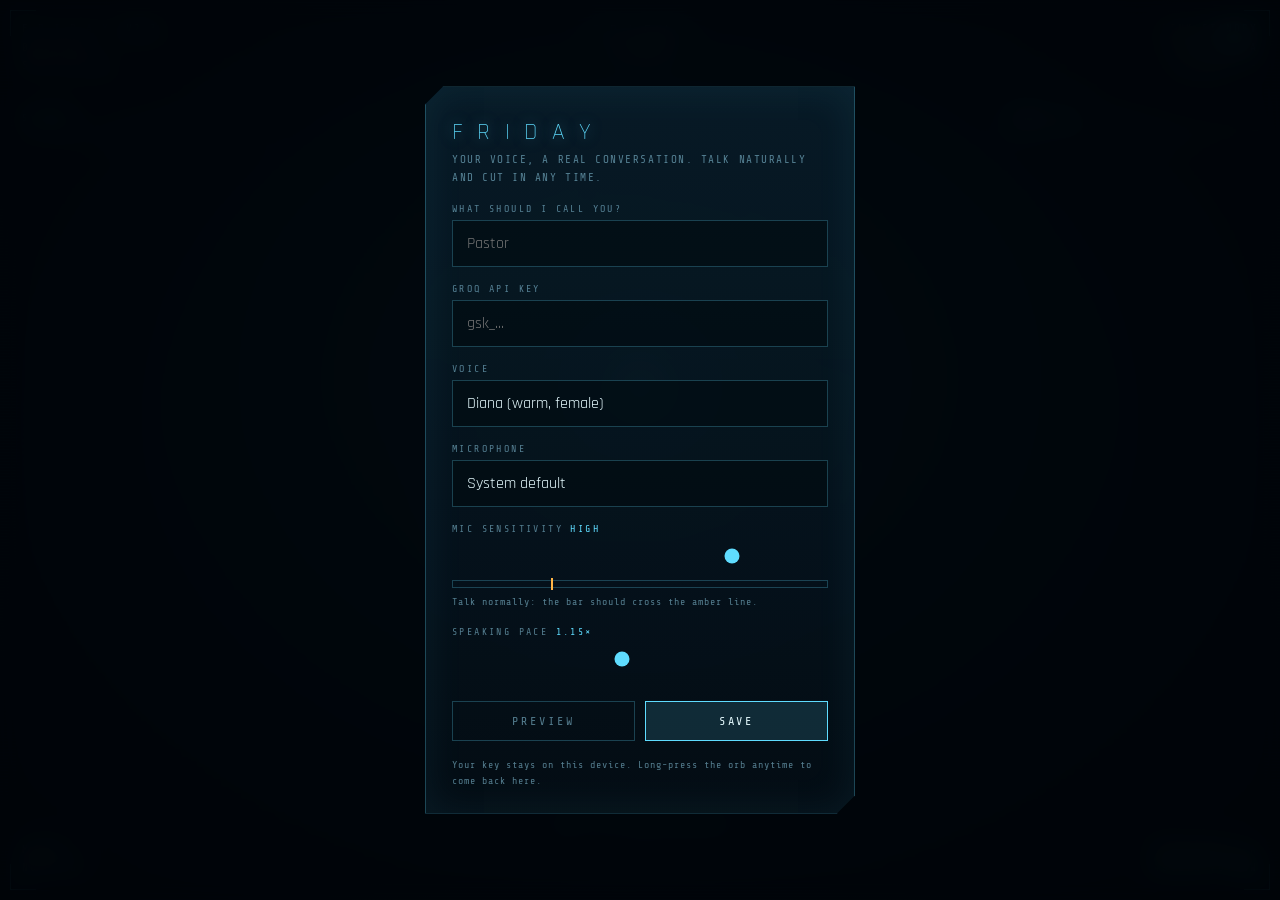
==== friday/index.html @ d2f15525 "Friday v2: index.html" ====
<!doctype html>
<html lang="en">
<head>
<meta charset="utf-8">
<meta name="viewport" content="width=device-width,initial-scale=1,viewport-fit=cover,user-scalable=no">
<meta name="apple-mobile-web-app-capable" content="yes">
<meta name="mobile-web-app-capable" content="yes">
<meta name="apple-mobile-web-app-status-bar-style" content="black-translucent">
<meta name="apple-mobile-web-app-title" content="FRIDAY">
<meta name="theme-color" content="#05070c">
<link rel="manifest" href="manifest.json">
<link rel="apple-touch-icon" href="icon-180.png">
<title>FRIDAY</title>
<link rel="preconnect" href="https://fonts.googleapis.com"><link href="https://fonts.googleapis.com/css2?family=Rajdhani:wght@300;400;500;600&family=Share+Tech+Mono&display=swap" rel="stylesheet">
<style>
  :root{--c:#5fdcff;--c2:#9ff0ff;--dim:rgba(150,215,240,.55);--amber:#ffb547;--bg:#02060b}
  *{box-sizing:border-box;-webkit-tap-highlight-color:transparent;user-select:none;-webkit-user-select:none}
  html,body{-webkit-touch-callout:none;margin:0;height:100%;background:radial-gradient(ellipse at 50% 42%,#071a26 0%,#03080f 55%,#010306 100%);color:var(--c2);font-family:Rajdhani,"Share Tech Mono",-apple-system,sans-serif;overflow:hidden}
  #orb{position:fixed;inset:0;width:100%;height:100%;display:block}
  .scan{position:fixed;inset:0;pointer-events:none;background:repeating-linear-gradient(0deg,rgba(120,220,255,.025) 0 1px,transparent 1px 3px);mix-blend-mode:screen}
  .vig{position:fixed;inset:0;pointer-events:none;background:radial-gradient(ellipse at center,transparent 55%,rgba(0,0,0,.65) 100%)}
  .hud{position:fixed;font-family:"Share Tech Mono",monospace;font-size:11px;letter-spacing:.18em;color:var(--dim);text-transform:uppercase;pointer-events:none;line-height:1.7}
  #tl{top:calc(20px + env(safe-area-inset-top));left:22px}
  #tr{top:calc(20px + env(safe-area-inset-top));right:22px;text-align:right}
  #bl{bottom:calc(22px + env(safe-area-inset-bottom));left:22px}
  #br{bottom:calc(22px + env(safe-area-inset-bottom));right:22px;text-align:right}
  .hud b{color:var(--c);font-weight:400}
  .corner{position:fixed;width:26px;height:26px;border-color:rgba(95,220,255,.35);border-style:solid;pointer-events:none}
  .c1{top:calc(10px + env(safe-area-inset-top));left:10px;border-width:1px 0 0 1px}.c2{top:calc(10px + env(safe-area-inset-top));right:10px;border-width:1px 1px 0 0}
  .c3{bottom:calc(10px + env(safe-area-inset-bottom));left:10px;border-width:0 0 1px 1px}.c4{bottom:calc(10px + env(safe-area-inset-bottom));right:10px;border-width:0 1px 1px 0}
  #title{position:fixed;left:0;right:0;top:calc(22px + env(safe-area-inset-top));text-align:center;pointer-events:none;font-weight:300;font-size:13px;letter-spacing:.9em;padding-left:.9em;color:var(--c);text-shadow:0 0 12px rgba(95,220,255,.6)}
  #status{position:fixed;left:0;right:0;top:calc(44px + env(safe-area-inset-top));text-align:center;font-family:"Share Tech Mono",monospace;font-size:10px;letter-spacing:.4em;padding-left:.4em;color:var(--dim);text-transform:uppercase;pointer-events:none}
  #caption{position:fixed;left:0;right:0;bottom:calc(128px + env(safe-area-inset-bottom));text-align:center;padding:0 34px;pointer-events:none}
  #heard{font-family:"Share Tech Mono",monospace;font-size:12px;letter-spacing:.08em;color:var(--dim);min-height:18px;transition:opacity .9s}
  #heard:not(:empty)::before{content:"› ";color:var(--amber)}
  #said{font-size:22px;font-weight:400;line-height:1.3;margin:10px auto 0;min-height:30px;transition:opacity .9s;max-width:680px;color:#e6fbff;text-shadow:0 0 18px rgba(95,220,255,.35)}
  #end{position:fixed;left:50%;bottom:calc(52px + env(safe-area-inset-bottom));width:54px;height:54px;margin-left:-27px;border-radius:50%;border:1px solid rgba(255,140,120,.45);box-shadow:0 0 18px rgba(255,90,70,.15) inset;background:transparent;display:none}
  #end::after{content:"";position:absolute;left:50%;top:50%;width:12px;height:12px;margin:-6px 0 0 -6px;border-radius:2px;background:rgba(255,120,100,.9);box-shadow:0 0 10px rgba(255,90,70,.8)}
  #end.on{display:block}
  #tap{position:fixed;left:0;right:0;bottom:calc(66px + env(safe-area-inset-bottom));text-align:center;font-family:"Share Tech Mono",monospace;color:var(--dim);font-size:11px;letter-spacing:.42em;padding-left:.42em;text-transform:uppercase;pointer-events:none;animation:pulse 2.6s ease-in-out infinite}
  @keyframes pulse{50%{opacity:.35}}
  .sheet{position:fixed;inset:0;background:rgba(1,5,10,.82);backdrop-filter:blur(14px);-webkit-backdrop-filter:blur(14px);display:none;align-items:center;justify-content:center;z-index:10;user-select:text;-webkit-user-select:text}
  .sheet.on{display:flex}
  .card{position:relative;width:min(430px,92vw);padding:30px 26px 24px;background:linear-gradient(180deg,rgba(10,34,48,.72),rgba(4,14,22,.8));border:1px solid rgba(95,220,255,.28);clip-path:polygon(18px 0,100% 0,100% calc(100% - 18px),calc(100% - 18px) 100%,0 100%,0 18px);box-shadow:0 0 40px rgba(95,220,255,.08) inset}
  .card h1{font-weight:300;font-size:24px;letter-spacing:.6em;margin:0 0 4px;color:var(--c);text-shadow:0 0 14px rgba(95,220,255,.5)}
  .card p{font-family:"Share Tech Mono",monospace;color:var(--dim);font-size:11px;letter-spacing:.14em;text-transform:uppercase;line-height:1.6;margin:0 0 14px}
  label{display:block;font-family:"Share Tech Mono",monospace;font-size:10px;color:var(--dim);letter-spacing:.24em;text-transform:uppercase;margin:16px 0 6px}
  input,select{width:100%;padding:12px 14px;font-size:16px;font-family:Rajdhani,sans-serif;border:1px solid rgba(95,220,255,.25);border-radius:0;background:rgba(0,10,16,.6);color:#e6fbff;outline:none;user-select:text;-webkit-user-select:text;-webkit-appearance:none}
  input:focus,select:focus{border-color:var(--c);box-shadow:0 0 12px rgba(95,220,255,.25)}
  .row{display:flex;gap:10px;margin-top:22px}
  button{flex:1;padding:12px;font-family:"Share Tech Mono",monospace;font-size:12px;letter-spacing:.24em;text-transform:uppercase;border:1px solid var(--c);border-radius:0;background:rgba(95,220,255,.14);color:#e6fbff}
  button.ghost{border-color:rgba(95,220,255,.25);background:transparent;color:var(--dim)}
  .small{font-family:"Share Tech Mono",monospace;font-size:10px;letter-spacing:.1em;color:var(--dim);margin-top:16px;line-height:1.6}
  #notice{position:fixed;top:calc(60px + env(safe-area-inset-top));left:50%;transform:translateX(-50%);width:min(520px,90vw);padding:12px 16px;border:1px solid rgba(255,181,71,.5);background:rgba(30,18,4,.85);color:var(--amber);font-family:"Share Tech Mono",monospace;font-size:12px;letter-spacing:.06em;line-height:1.5;display:none;z-index:5;user-select:text;-webkit-user-select:text}
  #notice a{color:#fff}
  #log{position:fixed;right:22px;top:calc(110px + env(safe-area-inset-top));width:min(250px,26vw);font-family:"Share Tech Mono",monospace;font-size:10.5px;letter-spacing:.06em;line-height:1.55;color:var(--dim);pointer-events:none;mask-image:linear-gradient(180deg,transparent,#000 22%);-webkit-mask-image:linear-gradient(180deg,transparent,#000 22%)}
  #log .u{color:rgba(255,190,110,.7)} #log .f{color:rgba(170,235,255,.8)} #log div{margin-top:7px}
  #log::before,#boot::before{content:attr(data-h);display:block;color:var(--c);letter-spacing:.3em;font-size:9.5px;border-bottom:1px solid rgba(95,220,255,.25);padding-bottom:5px;margin-bottom:4px}
  #boot{position:fixed;left:22px;top:calc(110px + env(safe-area-inset-top));width:min(250px,26vw);font-family:"Share Tech Mono",monospace;font-size:10.5px;letter-spacing:.08em;line-height:1.7;color:var(--dim);pointer-events:none;text-transform:uppercase}
  #boot b{color:#7dffb0;font-weight:400}
  @media (max-width:760px){#log,#boot{display:none}}
</style>
</head>
<body>
<canvas id="orb"></canvas>
<div class="scan"></div><div class="vig"></div>
<div class="corner c1"></div><div class="corner c2"></div><div class="corner c3"></div><div class="corner c4"></div>
<div class="hud" id="tl">F.R.I.D.A.Y. <b>v2.3</b><br><span id="h-clock">--:--</span><br><span id="h-date"></span></div>
<div class="hud" id="tr">Link <b id="h-link">Standby</b><br>Voice <b id="h-voice">--</b><br>Latency <b id="h-lat">--</b></div>
<div class="hud" id="bl">Mem <b id="h-mem">0</b><br>Notes <b id="h-notes">0</b></div>
<div class="hud" id="br">Harrisburg PA<br><b>40.27N 76.88W</b></div>
<div id="boot" data-h="SYSTEM"></div><div id="log" data-h="COMMS LOG"></div>
<div id="title">FRIDAY</div>
<div id="status">Standby</div>
<div id="notice"></div>
<div id="caption"><div id="heard"></div><div id="said"></div></div>
<div id="tap">Tap to initialize</div>
<div id="end" title="End"></div>

<div class="sheet" id="setup"><div class="card">
  <h1>FRIDAY</h1>
  <p>Your voice, a real conversation. Talk naturally and cut in any time.</p>
  <label>What should I call you?</label>
  <input id="f-name" placeholder="Pastor" autocomplete="off">
  <label>Groq API key</label>
  <input id="f-key" type="password" placeholder="gsk_..." autocomplete="off">
  <label>Voice</label>
  <select id="f-voice">
    <option value="diana">Diana (warm, female)</option>
    <option value="autumn">Autumn (bright, female)</option>
    <option value="hannah">Hannah (soft, female)</option>
    <option value="daniel">Daniel (calm, male)</option>
    <option value="troy">Troy (easy, male)</option>
    <option value="austin">Austin (upbeat, male)</option>
  </select>
  <label>Microphone</label>
  <select id="f-mic"><option value="">System default</option></select>
  <label>Mic sensitivity <span id="f-sens-v" style="color:var(--c)"></span></label>
  <input id="f-sens" type="range" min="1" max="5" step="1" style="padding:0;height:28px;border:0;background:transparent;accent-color:#5fdcff">
  <div style="position:relative;height:8px;border:1px solid rgba(95,220,255,.25);margin-top:4px"><div id="f-meter" style="position:absolute;left:0;top:0;bottom:0;width:0;background:linear-gradient(90deg,#5fdcff,#9ff0ff);transition:width .08s"></div><div id="f-thr" style="position:absolute;top:-3px;bottom:-3px;width:2px;background:#ffb547"></div></div>
  <div class="small" style="margin-top:6px">Talk normally: the bar should cross the amber line.</div>
  <label>Speaking pace <span id="f-pace-v" style="color:var(--c)"></span></label>
  <input id="f-pace" type="range" min="0.95" max="1.4" step="0.05" style="padding:0;height:28px;border:0;background:transparent;accent-color:#5fdcff">
  <div class="row"><button class="ghost" id="f-preview">Preview</button><button id="f-save">Save</button></div>
  <div class="row" id="f-extra" style="display:none"><button class="ghost" id="f-forget">Clear memory</button><button class="ghost" id="f-close">Close</button></div>
  <div class="small">Your key stays on this device. Long-press the orb anytime to come back here.</div>
</div></div>

<script>
"use strict";
const API = "https://api.groq.com/openai/v1";
const LLM = "openai/gpt-oss-120b";
const STT = "whisper-large-v3";
const TTS = "canopylabs/orpheus-v1-english";
const $ = id => document.getElementById(id);

// ---------- settings & memory ----------
const store = {
  get(k, d){ try{ const v = localStorage.getItem("friday."+k); return v===null? d : JSON.parse(v);}catch(e){return d;} },
  set(k, v){ localStorage.setItem("friday."+k, JSON.stringify(v)); }
};
let cfg = store.get("cfg", {name:"", key:"", voice:"diana"}); if (!cfg.pace) cfg.pace = 1.15; if (!cfg.sens) cfg.sens = 4;
let history = store.get("history", []);       // [{role, content}]
let notes = store.get("notes", []);
let reminders = store.get("reminders", []);   // [{id, at, text, done}]
function saveHistory(){ history = history.slice(-40); store.set("history", history); }

// ---------- UI ----------
const ui = {
  state:"asleep",
  set(s){ this.state = s; $("status").textContent = ({asleep:"Standby", idle:"Online · listening", listening:"Receiving", thinking:"Processing", speaking:"Speaking"})[s] || s; if (s==="speaking" && this.t0){ $("h-lat").textContent = Math.round(performance.now()-this.t0)+" ms"; this.t0=0; } if (s==="thinking") this.t0 = performance.now();
          $("end").classList.toggle("on", s!=="asleep"); $("tap").style.display = s==="asleep" ? "block":"none"; },
  heard(t){ const h=$("heard"); h.textContent=t; h.style.opacity=1; clearTimeout(this.ht); this.ht=setTimeout(()=>h.style.opacity=0,5000); },
  said(t){ const s=$("said"); s.textContent=t; s.style.opacity=1; clearTimeout(this.st); this.st=setTimeout(()=>s.style.opacity=0,6000); },
  notice(html, ms){ const n=$("notice"); n.innerHTML=html; n.style.display="block"; clearTimeout(this.nt); if(ms) this.nt=setTimeout(()=>n.style.display="none",ms); }
};

// ---------- audio core ----------
let micAnalyser, ctx, micStream, micLevel = 0, outAnalyser, outGain, procNode;
const FRAME = 2048;
let frameMs = 46;

async function initAudio(){
  if (!ctx){
    ctx = new (window.AudioContext||window.webkitAudioContext)();
    outGain = ctx.createGain(); outAnalyser = ctx.createAnalyser(); outAnalyser.fftSize = 256; outAnalyser.smoothingTimeConstant = 0.7;
    outGain.connect(outAnalyser); outAnalyser.connect(ctx.destination);
  }
  if (ctx.state !== "running") await ctx.resume();
  if (!micStream || micStream.getAudioTracks().every(t=>t.readyState==="ended")){
    // One stream for the whole session: never torn down, so the browser has no reason to ask again.
    const ac = {echoCancellation:true, noiseSuppression:true, autoGainControl:true, channelCount:1};
    if (cfg.mic) ac.deviceId = {exact: cfg.mic};
    try { micStream = await navigator.mediaDevices.getUserMedia({audio:ac}); }
    catch(e){ if (cfg.mic){ delete ac.deviceId; micStream = await navigator.mediaDevices.getUserMedia({audio:ac}); } else throw e; }
    const src0 = ctx.createMediaStreamSource(micStream);
    const src = ctx.createGain(); src.gain.value = 1.8; src0.connect(src);   // gentle boost for quiet laptop mics
    procNode = ctx.createScriptProcessor(FRAME, 1, 1);
    const mute = ctx.createGain(); mute.gain.value = 0;
    src.connect(procNode); procNode.connect(mute); micAnalyser = ctx.createAnalyser(); micAnalyser.fftSize = 256; micAnalyser.smoothingTimeConstant = 0.7; src.connect(micAnalyser); mute.connect(ctx.destination);
    frameMs = FRAME / ctx.sampleRate * 1000;
    procNode.onaudioprocess = e => vad.frame(new Float32Array(e.inputBuffer.getChannelData(0)));
  }
}

// ---------- voice activity detection + barge-in ----------
const vad = {
  floor: 0.004, count: 0, rec: null, prefix: [], silence: 0, voiced: 0, pausedFor: null, backchanneled: false,
  frame(buf){
    let s = 0; for (let i=0;i<buf.length;i++) s += buf[i]*buf[i];
    const rms = Math.sqrt(s/buf.length); micLevel = rms;
    if (ui.state === "asleep") return;
    const fridayTalking = player.playing;
    const k = [0, 1.6, 1.3, 1.0, 0.75, 0.55][cfg.sens||4]; this.k = k;
    const start = fridayTalking ? Math.max(this.floor*5, 0.035*k) : Math.max(this.floor*2.6, 0.012*k);
    if (!this.rec){
      this.prefix.push(buf); if (this.prefix.length > Math.ceil(450/frameMs)) this.prefix.shift();
      if (rms > start) this.count++; else { this.count = Math.max(0, this.count-1); this.floor = Math.min(0.03, Math.max(0.0015, this.floor*0.99 + rms*0.01)); }
      if (this.count*frameMs >= (fridayTalking ? 170 : 110)) this.begin();
    } else {
      this.rec.push(buf);
      const end = Math.max(this.floor*1.7, 0.006*this.k);
      if (rms > end){ this.voiced += frameMs; 
        if (this.silence > 220 && this.silence < 600 && this.voiced > 6500 && !this.backchanneled){ this.backchanneled = true; player.backchannel(); }
        this.silence = 0; }
      else this.silence += frameMs;
      const len = this.rec.length*frameMs;
      if (this.silence >= (this.voiced > 2500 ? 750 : 620) || len > 30000) this.finish();
      // false alarm (a cough, a door): resume Friday where she was
      if (this.pausedFor && len > 900 && this.voiced < 250){ this.rec = null; this.count = 0; player.resume(); this.pausedFor = null; ui.set("speaking"); }
    }
  },
  begin(){
    this.count = 0; this.silence = 0; this.voiced = 0; this.backchanneled = false;
    this.rec = this.prefix.slice(); this.prefix = [];
    if (player.playing || brain.busy){ this.pausedFor = brain.turn; player.pause(); }   // cut within one frame
    lastActivity = Date.now();
    ui.set("listening");
  },
  async finish(){
    const frames = this.rec; this.rec = null;
    const wasPaused = this.pausedFor; this.pausedFor = null; const voicedMs = this.voiced;
    if (this.voiced < 200){ if (wasPaused) { player.resume(); ui.set("speaking"); } else ui.set("idle"); return; }
    // real interruption: drop what Friday was going to say
    if (wasPaused){ brain.interrupt(); }
    ui.set("thinking");
    const myTurn = ++brain.turn;
    let text = "";
    try { text = await transcribe(frames); } catch(e){ console.warn(e); }
    if (myTurn !== brain.turn) return;
    if (!isRealSpeech(text, voicedMs)){ if (wasPaused) { /* nothing worth answering */ } ui.set("idle"); return; }
    ui.heard(text);
    brain.respond(text, myTurn);
  }
};

const NOISE = /^(\W*|you\.?|\.+|uh\.?|um\.?|hmm+\.?|mm+\.?|thanks for watching!?|subtitles by.*)$/i;
const SHORTFAKE = /^(thank you\.?|thanks\.?|bye\.?|okay\.?|so\.?)$/i;
function isRealSpeech(t, voicedMs){ t = (t||"").trim(); if (t.length < 2 || NOISE.test(t) || /conversation with friday, an ai assistant/i.test(t)) return false; if (SHORTFAKE.test(t) && voicedMs < 350) return false; return true; }

function toWav(frames, inRate){
  const outRate = 16000, ratio = inRate/outRate;
  let total = 0; frames.forEach(f=> total += f.length);
  const all = new Float32Array(total); let o = 0; frames.forEach(f=>{ all.set(f,o); o+=f.length; });
  let pk = 0; for (let i=0;i<total;i++){ const a = Math.abs(all[i]); if (a > pk) pk = a; } if (pk > 0.001 && pk < 0.9){ const gn = Math.min(8, 0.9/pk); for (let i=0;i<total;i++) all[i] *= gn; }
  const n = Math.floor(total/ratio), pcm = new Int16Array(n);
  for (let i=0;i<n;i++){ const a = Math.floor(i*ratio), b = Math.min(total, Math.floor((i+1)*ratio)); let s=0; for(let j=a;j<b;j++) s+=all[j]; const v = s/Math.max(1,b-a); pcm[i] = Math.max(-1,Math.min(1,v))*0x7fff; }
  const buf = new ArrayBuffer(44 + pcm.length*2), dv = new DataView(buf);
  const w = (p,s)=>{ for(let i=0;i<s.length;i++) dv.setUint8(p+i, s.charCodeAt(i)); };
  w(0,"RIFF"); dv.setUint32(4, 36+pcm.length*2, true); w(8,"WAVE"); w(12,"fmt "); dv.setUint32(16,16,true); dv.setUint16(20,1,true); dv.setUint16(22,1,true);
  dv.setUint32(24,outRate,true); dv.setUint32(28,outRate*2,true); dv.setUint16(32,2,true); dv.setUint16(34,16,true); w(36,"data"); dv.setUint32(40,pcm.length*2,true);
  new Int16Array(buf, 44).set(pcm);
  return new Blob([buf], {type:"audio/wav"});
}

async function transcribe(frames){
  const fd = new FormData();
  fd.append("file", toWav(frames, ctx.sampleRate), "speech.wav");
  fd.append("model", STT); fd.append("language", "en"); fd.append("prompt", "Conversation with Friday, an AI assistant. Pastor, church, sermon, Harrisburg."); fd.append("temperature", "0"); fd.append("response_format", "json");
  const r = await fetch(API + "/audio/transcriptions", {method:"POST", headers:{Authorization:"Bearer "+cfg.key}, body:fd});
  if (!r.ok) throw new Error("stt " + r.status + " " + (await r.text()));
  return (await r.json()).text.trim();
}

// ---------- speech output ----------
let ttsBroken = false;
const ttsCache = new Map();
async function synth(text, signal){
  if (ttsBroken) return null;
  if (ttsCache.has(text+cfg.voice)) return ttsCache.get(text+cfg.voice);
  const r = await fetch(API + "/audio/speech", {method:"POST", signal, headers:{Authorization:"Bearer "+cfg.key, "Content-Type":"application/json"},
    body: JSON.stringify({model:TTS, voice:cfg.voice, input:text.slice(0,200), response_format:"wav"})});
  if (!r.ok){
    const body = await r.text();
    if (body.includes("terms")){ ttsBroken = true;
      ui.notice('Friday\'s natural voice needs one click: <a href="https://console.groq.com/playground?model=canopylabs%2Forpheus-v1-english" target="_blank">accept the Orpheus terms on Groq</a>, then reload.'); }
    throw new Error("tts " + r.status + " " + body);
  }
  const ab = await r.arrayBuffer();
  fixWavHeader(ab);
  const audio = shape(await ctx.decodeAudioData(ab));
  if (text.length < 20) ttsCache.set(text+cfg.voice, audio);
  return audio;
}
// Orpheus streams WAVs with placeholder sizes; patch them so every browser decodes cleanly.
function fixWavHeader(ab){
  try{ const dv = new DataView(ab); if (dv.getUint32(0) !== 0x52494646) return;
    dv.setUint32(4, ab.byteLength-8, true);
    let p = 12; while (p + 8 <= ab.byteLength){ const id = dv.getUint32(p), sz = dv.getUint32(p+4, true);
      if (id === 0x64617461){ dv.setUint32(p+4, ab.byteLength-p-8, true); return; } p += 8 + sz + (sz & 1); }
  }catch(e){}
}
// Trim dead air and speed speech up without changing pitch (WSOLA time-stretch).
function shape(buf){
  const sr = buf.sampleRate; let x = buf.getChannelData(0);
  let a = 0, b = x.length-1; const th = 0.012;
  while (a < b && Math.abs(x[a]) < th) a++; while (b > a && Math.abs(x[b]) < th) b--;
  a = Math.max(0, a - Math.round(sr*0.03)); b = Math.min(x.length, b + Math.round(sr*0.07));
  x = x.subarray(a, b);
  const rate = cfg.pace || 1.15;
  const y = Math.abs(rate-1) < 0.02 ? x : wsola(x, rate, sr);
  const out = ctx.createBuffer(1, y.length, sr); out.getChannelData(0).set(y); return out;
}
function wsola(x, rate, sr){
  const N = sr >= 32000 ? 1536 : 1024, Hs = N/2, tol = Math.round(N*0.2), L = x.length;
  const win = new Float32Array(N); for (let i=0;i<N;i++) win[i] = 0.5 - 0.5*Math.cos(2*Math.PI*i/(N-1));
  const outLen = Math.floor(L/rate) + N; const y = new Float32Array(outLen), w = new Float32Array(outLen);
  let prev = 0, k = 0;
  for (;;k++){
    const op = k*Hs, nom = Math.round(op*rate);
    if (nom + N + tol >= L || op + N >= outLen) break;
    let best = nom;
    if (k > 0){
      const tgt = prev + Hs; let bc = -Infinity;
      for (let d=-tol; d<=tol; d+=3){ const pos = nom + d; if (pos < 0 || pos + N >= L) continue;
        let c = 0; for (let i=0;i<Hs;i+=3) c += x[tgt+i]*x[pos+i]; if (c > bc){ bc = c; best = pos; } }
    }
    for (let i=0;i<N;i++){ y[op+i] += x[best+i]*win[i]; w[op+i] += win[i]; }
    prev = best;
  }
  let end = 0; for (let i=0;i<outLen;i++){ if (w[i] > 1e-3){ y[i] /= w[i]; end = i; } }
  return y.subarray(0, end+1);
}

const player = {
  queue: [], playing: false, cur: null, curStart: 0, curOffset: 0, paused: null, spokenText: "",
  // items: {promise -> AudioBuffer|null, text}
  enqueue(item){ this.queue.push(item); if (!this.playing && !this.paused) this.next(); },
  async next(){
    if (this.paused) return;
    const item = this.queue.shift();
    if (!item){ this.playing = false; this.cur = null; brain.doneSpeaking(); return; }
    this.playing = true; ui.set("speaking");
    let buf = null; try { buf = await item.promise; } catch(e){ console.warn(e); }
    if (item.turn !== undefined && item.turn !== brain.turn && !item.anyTurn){ return this.next(); }
    if (this.paused){ this.queue.unshift(item); return; }
    ui.said(item.text);
    if (!buf){ await speakFallback(item.text); this.spokenText += item.text + " "; return this.next(); }
    this.play(buf, 0, item);
  },
  play(buf, offset, item){
    const src = ctx.createBufferSource(); src.buffer = buf; src.connect(outGain);
    this.cur = {src, buf, item}; this.curStart = ctx.currentTime - offset;
    src.onended = () => { if (this.cur && this.cur.src === src){ this.spokenText += item.text + " "; this.cur = null; this.next(); } };
    src.start(0, offset);
  },
  pause(){
    if (this.cur){ const c = this.cur; this.cur = null; this.paused = {buf:c.buf, item:c.item, offset: ctx.currentTime - this.curStart}; try{ c.src.onended=null; c.src.stop(); }catch(e){} }
    else this.paused = this.paused || {buf:null};
    speechSynthesis && speechSynthesis.cancel();
    this.playing = false;
  },
  resume(){
    const p = this.paused; this.paused = null; if (!p) return;
    if (p.buf){ this.playing = true; this.play(p.buf, Math.max(0, p.offset-0.25), p.item); }
    else if (this.queue.length){ this.next(); } else { this.playing = false; brain.doneSpeaking(); }
  },
  stopAll(){ this.queue = []; this.paused = null; if (this.cur){ try{ this.cur.src.onended=null; this.cur.src.stop(); }catch(e){} } this.cur = null; this.playing = false; speechSynthesis && speechSynthesis.cancel(); },
  // whatever Friday actually got out loud before being cut off
  takeSpoken(){ let t = this.spokenText; if (this.paused && this.paused.item && this.paused.buf){ const frac = this.paused.offset / this.paused.buf.duration; const words = this.paused.item.text.split(" "); t += words.slice(0, Math.round(words.length*frac)).join(" "); } this.spokenText = ""; return t.trim(); },
  async backchannel(){
    try{ const b = await synth(["Mm-hm.","Right.","Mm-hm."][Math.floor(Math.random()*3)]); if(!b || player.playing) return;
      const s = ctx.createBufferSource(), g = ctx.createGain(); g.gain.value = 0.55; s.buffer = b; s.connect(g); g.connect(outGain); s.start(); }catch(e){}
  }
};
function speakFallback(text){ return new Promise(res => setTimeout(res, Math.min(9000, 600 + text.length*55))); }

// ---------- the brain ----------
function systemPrompt(){
  const now = new Date();
  return `You are FRIDAY, ${cfg.name || "the user"}'s personal AI, in the spirit of Tony Stark's assistant: quick, warm, quietly witty, unflappable and loyal. You're talking out loud on a live voice call, not writing.

How you talk:
- 1 to 3 short sentences, like a real person on the phone. Never paragraphs, never lists, never markdown, emojis, URLs, or citation marks; everything you write is spoken aloud.
- Contractions and natural phrasing ("yeah", "okay so", "hmm, let me think", "honestly"). A little dry humor when it fits. Vary how you start sentences.
- Say numbers, times, and units the way people say them ("about sixty degrees", "quarter past six").
- If something is ambiguous, ask one short question instead of guessing.
- You remember the whole conversation. Refer back naturally and never re-ask what you already know.
- If a message says you were cut off, don't repeat or finish the old thought. Answer the new thing.
- If he just thinks out loud or says something small, react like a friend would, briefly. Not every turn needs a question back.
- For anything current or factual you're not sure of (news, weather, scores, prices, hours, people, events), use browser_search, then just say the answer in a sentence. Never say "according to my search".
- Use save_note, list_notes, set_reminder and list_reminders when he asks to remember, note, or be reminded of something. Confirm in a few words.
- He is a pastor; be respectful of faith and comfortable talking scripture, sermons and ministry.

Right now it is ${now.toLocaleString("en-US",{weekday:"long", month:"long", day:"numeric", year:"numeric", hour:"numeric", minute:"2-digit"})} (${Intl.DateTimeFormat().resolvedOptions().timeZone}). He's usually around Harrisburg, Pennsylvania.`;
}

const TOOLS = [
  {type:"browser_search"},
  {type:"function", function:{name:"save_note", description:"Save a note for the user.", parameters:{type:"object", properties:{text:{type:"string"}}, required:["text"]}}},
  {type:"function", function:{name:"list_notes", description:"Read back the user's saved notes.", parameters:{type:"object", properties:{}}}},
  {type:"function", function:{name:"set_reminder", description:"Set a reminder. Give either minutes_from_now or an ISO local datetime.", parameters:{type:"object", properties:{text:{type:"string"}, minutes_from_now:{type:"number"}, at_iso:{type:"string", description:"Local time, e.g. 2026-10-18T18:00"}}, required:["text"]}}},
  {type:"function", function:{name:"list_reminders", description:"List upcoming reminders.", parameters:{type:"object", properties:{}}}}
];

function runTool(name, args){
  if (name === "save_note"){ notes.push({text:args.text, at:new Date().toISOString()}); store.set("notes", notes); return {ok:true, count:notes.length}; }
  if (name === "list_notes"){ return {notes: notes.slice(-15).map(n=>n.text)}; }
  if (name === "set_reminder"){
    let at = args.minutes_from_now ? Date.now() + args.minutes_from_now*60000 : Date.parse(args.at_iso || "");
    if (!at || isNaN(at)) return {ok:false, error:"Need a time"};
    const r = {id: Date.now(), at, text: args.text, done:false}; reminders.push(r); store.set("reminders", reminders);
    if (window.Notification && Notification.permission === "default") Notification.requestPermission();
    return {ok:true, when: new Date(at).toLocaleString()};
  }
  if (name === "list_reminders"){ return {reminders: reminders.filter(r=>!r.done && r.at > Date.now()).map(r=>({text:r.text, when:new Date(r.at).toLocaleString()}))}; }
  return {error:"unknown tool"};
}
setInterval(()=>{
  const due = reminders.filter(r=>!r.done && r.at <= Date.now());
  due.forEach(r=>{ r.done = true;
    if (window.Notification && Notification.permission === "granted") new Notification("Friday", {body:r.text, icon:"icon-192.png"});
    if (ui.state !== "asleep" && !vad.rec) brain.say("Hey, reminder: " + r.text, true);
  });
  if (due.length) store.set("reminders", reminders);
}, 15000);

function clean(t){
  return t.replace(/【[^】]*】/g,"").replace(/\[\d+\]/g,"").replace(/https?:\/\/\S+/g,"").replace(/[*_#`>|]/g,"")
          .replace(/°\s?F/g," degrees").replace(/°\s?C/g," degrees Celsius").replace(/°/g," degrees")
          .replace(/\u202f|\u00a0/g," ").replace(/[\u{1F300}-\u{1FAFF}\u{2600}-\u{27BF}]/gu,"").replace(/\s+/g," ");
}

const brain = {
  turn: 0, busy: false, ctrl: null, filler: null,
  interrupt(){
    const said = player.takeSpoken();
    player.stopAll(); if (this.ctrl) this.ctrl.abort(); this.ctrl = null; clearTimeout(this.filler);
    const last = history[history.length-1];
    if (this.busy || said){
      if (last && last.role === "assistant") last.content = (said || last.content.slice(0,60)) + " — [you were cut off here]";
      else if (said) history.push({role:"assistant", content: said + " — [you were cut off here]"});
    }
    this.busy = false; saveHistory();
  },
  doneSpeaking(){ if (!this.busy && !vad.rec) ui.set("idle"); },
  say(text, anyTurn){ const t = this.turn; player.enqueue({promise: synth(text), text, turn:t, anyTurn}); },
  async respond(userText, turn){
    this.busy = true; player.spokenText = "";
    history.push({role:"user", content:userText}); saveHistory();
    this.ctrl = new AbortController();
    const signal = this.ctrl.signal;
    let gotAudio = false;
    this.filler = setTimeout(()=>{ if (turn===this.turn && !gotAudio){ const f = ["One sec.","Let me check.","Hmm, give me a second."][Math.floor(Math.random()*3)]; player.enqueue({promise:synth(f), text:f, turn}); } }, 1300);
    const msgs = [{role:"system", content:systemPrompt()}, ...history.slice(-24)];
    let full = "";
    try {
      for (let hop=0; hop<3; hop++){
        const res = await this.stream(msgs, signal, sentence => { gotAudio = true; clearTimeout(this.filler); full += sentence + " "; player.enqueue({promise: synth(sentence, signal).catch(e=>{ if(!ttsBroken) console.warn(e); return null; }), text:sentence, turn}); });
        if (turn !== this.turn) return;
        if (!res.toolCalls.length) break;
        msgs.push({role:"assistant", content: res.text || null, tool_calls: res.toolCalls});
        for (const tc of res.toolCalls){ let a={}; try{ a = JSON.parse(tc.function.arguments||"{}"); }catch(e){}
          msgs.push({role:"tool", tool_call_id: tc.id, content: JSON.stringify(runTool(tc.function.name, a))}); }
      }
    } catch(e){
      if (e.name === "AbortError" || turn !== this.turn) return;
      console.warn(e);
      const m = String(e.message||"");
      const line = m.includes("401") ? "Hmm, my Groq key isn't working. Long-press me to fix it." : m.includes("429") ? "I'm getting rate limited for a moment. Try me again in a few seconds." : "Sorry, I lost the connection for a second. Say that again?";
      full = line; player.enqueue({promise:synth(line), text:line, turn});
    }
    clearTimeout(this.filler);
    if (turn !== this.turn) return;
    history.push({role:"assistant", content: full.trim() || "…"}); saveHistory();
    this.busy = false; this.ctrl = null;
    if (!player.playing && !player.queue.length) ui.set("idle");
  },
  async stream(messages, signal, onSentence){
    const r = await fetch(API + "/chat/completions", {method:"POST", signal, headers:{Authorization:"Bearer "+cfg.key, "Content-Type":"application/json"},
      body: JSON.stringify({model:LLM, messages, tools:TOOLS, reasoning_effort:"low", temperature:0.8, max_completion_tokens:700, stream:true})});
    if (!r.ok) throw new Error("llm " + r.status + " " + (await r.text()).slice(0,200));
    const reader = r.body.getReader(), dec = new TextDecoder();
    let raw = "", pending = "", text = "", emitted = 0; const calls = {};
    const flush = (force) => {
      pending = clean(pending);
      for (;;){
        const m = pending.match(/^(.{8,}?[.!?…])(\s+|$)/) || (!emitted && pending.match(/^(.{18,80}?[,;:—])\s+/)) || (pending.length > 170 && pending.match(/^(.{60,170}?[,;:—])\s+/));
        if (!m) break;
        if (!force && m[2] === "" ) break;
        const s = m[1].trim(); pending = pending.slice(m[0].length); if (s){ emitted++; onSentence(s); }
      }
      if (force && pending.trim()){ let rest = pending.trim(); while (rest.length > 190){ const cut = rest.lastIndexOf(" ", 190); onSentence(rest.slice(0,cut)); rest = rest.slice(cut+1); } onSentence(rest); pending = ""; }
    };
    for (;;){
      const {done, value} = await reader.read(); if (done) break;
      raw += dec.decode(value, {stream:true});
      let i; while ((i = raw.indexOf("\n")) >= 0){
        const line = raw.slice(0,i).trim(); raw = raw.slice(i+1);
        if (!line.startsWith("data:")) continue; const data = line.slice(5).trim(); if (data === "[DONE]") continue;
        let j; try{ j = JSON.parse(data); }catch(e){ continue; }
        const d = j.choices && j.choices[0] && j.choices[0].delta; if (!d) continue;
        if (d.content){ text += d.content; pending += d.content; flush(false); }
        if (d.tool_calls) d.tool_calls.forEach(tc => { const c = calls[tc.index||0] || (calls[tc.index||0] = {id:"", type:"function", function:{name:"", arguments:""}});
          if (tc.id) c.id = tc.id; if (tc.function && tc.function.name) c.function.name += tc.function.name; if (tc.function && tc.function.arguments) c.function.arguments += tc.function.arguments; });
      }
    }
    flush(true);
    return {text, toolCalls: Object.values(calls).filter(c=>c.function.name)};
  }
};

// ---------- session ----------
let lastActivity = Date.now();
setInterval(()=>{ if (ui.state !== "asleep" && Date.now()-lastActivity > 15*60000 && !player.playing) sleep(); }, 30000);

function greeting(){
  const h = new Date().getHours(), n = cfg.name ? ", " + cfg.name : "";
  const opts = h < 12 ? [`Morning${n}. What are we getting into?`, `Good morning${n}. I'm here.`] : h < 18 ? [`Hey${n}. What's up?`, `Afternoon${n}. What do you need?`] : [`Evening${n}. What's on your mind?`, `Hey${n}. I'm listening.`];
  return opts[Math.floor(Math.random()*opts.length)];
}
let greetedThisLoad = false;
async function wake(){
  if (!cfg.key){ openSetup(); return; }
  try { await initAudio(); }
  catch(e){ ui.notice("I need the microphone. Allow it for this site (on iPhone: Settings, Safari, Microphone, Allow) and tap again.", 9000); return; }
  lastActivity = Date.now(); bootFlash = 1; bootSeq();
  ui.set("idle");
  if (!greetedThisLoad){ greetedThisLoad = true; brain.say(greeting()); }
  ["Mm-hm.","Right.","One sec.","Let me check.","Hmm, give me a second."].forEach(t=>synth(t).catch(()=>{}));
}
function sleep(){ brain.turn++; brain.interrupt(); vad.rec = null; ui.set("asleep"); ui.said(""); }
function renderLog(){ const L=$("log"); if(!L) return; L.innerHTML = history.filter(m=>m.role==="user"||m.role==="assistant").slice(-8).map(m=>`<div class="${m.role==="user"?"u":"f"}">${m.role==="user"?"YOU":"FRI"} › ${String(m.content).replace(/</g,"&lt;").replace(/ — \[you were cut off here\]/," ⟂").slice(0,140)}</div>`).join(""); }
setInterval(renderLog, 1200); 
async function bootSeq(){ const B=$("boot"); if(!B) return; B.innerHTML="";
  const lines=[["Neural voice","Orpheus · "+cfg.voice],["Speech engine","Whisper v3 turbo"],["Reasoning core","GPT-OSS 120B"],["Groq LPU link","Online"],["Web uplink","Armed"],["Memory",history.length+" turns"],["Pace",(cfg.pace||1.15).toFixed(2)+"×"]];
  for (const [k,v] of lines){ const d=document.createElement("div"); d.innerHTML=k+" ··· <b>"+v+"</b>"; d.style.opacity=0; B.appendChild(d); await new Promise(r=>setTimeout(r,110)); d.style.transition="opacity .3s"; d.style.opacity=1; } }
function hudTick(){ const d=new Date(); $("h-clock").textContent=d.toLocaleTimeString("en-US",{hour:"2-digit",minute:"2-digit",second:"2-digit",hour12:false}); $("h-date").textContent=d.toLocaleDateString("en-US",{weekday:"short",month:"short",day:"2-digit"}); $("h-voice").textContent=(cfg.voice||"--")+(ttsBroken?" ⚠":""); $("h-mem").textContent=history.length; $("h-notes").textContent=notes.length; $("h-link").textContent= ui.state==="asleep"?"Standby":"Online"; } setInterval(hudTick,1000); hudTick();

// tap to wake, end circle to sleep, long-press for settings
let pressT = null, longPressed = false;
document.addEventListener("pointerdown", e => { if (e.target.closest(".sheet") || e.target.id==="end") return; longPressed = false; pressT = setTimeout(()=>{ longPressed = true; openSetup(); }, 650); });
document.addEventListener("pointerup", e => { clearTimeout(pressT); if (e.target.closest(".sheet") || e.target.id==="end" || longPressed) return; if (ui.state === "asleep") wake(); });
$("end").addEventListener("click", e => { e.stopPropagation(); sleep(); });

function openSetup(){
  $("f-name").value = cfg.name || ""; $("f-key").value = cfg.key || ""; $("f-voice").value = cfg.voice || "diana"; $("f-pace").value = cfg.pace || 1.15; $("f-sens").value = cfg.sens || 4; sensLabel(); listMics(); meterOn = true; meterLoop(); $("f-pace-v").textContent = (+$("f-pace").value).toFixed(2)+"×";
  $("f-extra").style.display = cfg.key ? "flex" : "none"; if (cfg.key) initAudio().then(listMics).catch(()=>{});
  $("setup").classList.add("on");
}
$("f-save").onclick = () => { const micChanged = cfg.mic !== $("f-mic").value; cfg = {name:$("f-name").value.trim(), key:$("f-key").value.trim(), voice:$("f-voice").value, pace:+$("f-pace").value, sens:+$("f-sens").value, mic:$("f-mic").value}; meterOn = false; if (micChanged && micStream){ micStream.getTracks().forEach(t=>t.stop()); micStream = null; initAudio().catch(()=>{}); } store.set("cfg", cfg); ttsCache.clear(); ttsBroken = false; $("setup").classList.remove("on"); if (ui.state==="asleep") wake(); };
$("f-pace").oninput = () => $("f-pace-v").textContent = (+$("f-pace").value).toFixed(2)+"×";
$("f-close").onclick = () => { meterOn = false; $("setup").classList.remove("on"); };
let meterOn = false;
function sensLabel(){ $("f-sens-v").textContent = ["","Low","Medium","Normal","High","Max"][+$("f-sens").value]; }
$("f-sens").oninput = () => { cfg.sens = +$("f-sens").value; sensLabel(); };
$("f-mic").onchange = async () => { cfg.mic = $("f-mic").value; if (micStream){ micStream.getTracks().forEach(t=>t.stop()); micStream = null; } try{ await initAudio(); }catch(e){} };
async function listMics(){ try{ const d = await navigator.mediaDevices.enumerateDevices(); const sel = $("f-mic"); const cur = cfg.mic || "";
  sel.innerHTML = '<option value="">System default</option>' + d.filter(x=>x.kind==="audioinput" && x.deviceId!=="default").map(x=>`<option value="${x.deviceId}">${(x.label||"Microphone").replace(/</g,"")}</option>`).join(""); sel.value = cur; }catch(e){} }
function meterLoop(){ if (!meterOn) return; const k = [0,1.6,1.3,1.0,0.75,0.55][+$("f-sens").value]; const thr = Math.max(vad.floor*2.6, 0.012*k);
  const pct = v => Math.min(100, Math.sqrt(v/0.15)*100); $("f-meter").style.width = pct(micLevel)+"%"; $("f-thr").style.left = pct(thr)+"%"; requestAnimationFrame(meterLoop); }
$("f-forget").onclick = () => { history = []; saveHistory(); $("f-forget").textContent = "Cleared"; setTimeout(()=>$("f-forget").textContent="Clear memory",1500); };
$("f-preview").onclick = async () => {
  const old = cfg; cfg = {...cfg, key:$("f-key").value.trim(), voice:$("f-voice").value, pace:+$("f-pace").value}; ttsCache.clear();
  try { await initAudio(); ttsBroken = false; const b = await synth("Hey, it's Friday. This is how I'll sound."); if (b){ const s = ctx.createBufferSource(); s.buffer = b; s.connect(outGain); s.start(); } }
  catch(e){ if (!ttsBroken) ui.notice("Couldn't reach Groq with that key.", 5000); }
  cfg = old.key ? old : cfg;
};

// ---------- the HUD reactor ----------
const cv = $("orb"), g = cv.getContext("2d");
let W, H, dpr; function size(){ dpr = Math.min(2, devicePixelRatio||1); W = cv.width = innerWidth*dpr; H = cv.height = innerHeight*dpr; } size(); addEventListener("resize", size);
const fbin = new Uint8Array(128), tbin = new Uint8Array(256);
let bootFlash = 0, hexC = null; let smooth = 0, spin = 0, power = 0, t0 = performance.now(), lastT = t0;
const parts = Array.from({length:70}, () => ({a:Math.random()*6.283, r:1.6+Math.random()*1.6, s:(Math.random()-.5)*0.15, z:Math.random()}));
function arc(cx,cy,r,a0,a1,w,col){ g.beginPath(); g.arc(cx,cy,r,a0,a1); g.lineWidth=w; g.strokeStyle=col; g.stroke(); }
function draw(now){
  const dt = Math.min(0.05,(now-lastT)/1000); lastT = now; const t = (now - t0)/1000;
  const st = ui.state, awake = st !== "asleep";
  power += ((awake?1:0.28) - power) * dt * 2.2;
  let lvl = 0, an = null;
  if (st === "speaking" && outAnalyser) an = outAnalyser; else if ((st === "listening" || st === "idle") && micAnalyser) an = micAnalyser;
  if (an){ an.getByteTimeDomainData(tbin); let s=0; for (let i=0;i<tbin.length;i++){ const v=(tbin[i]-128)/128; s+=v*v; } lvl = Math.min(1, Math.sqrt(s/tbin.length)*(an===micAnalyser?9:5)); an.getByteFrequencyData(fbin); } else fbin.fill(0);
  smooth += (lvl - smooth) * 0.22;
  const speed = st==="thinking" ? 2.6 : st==="speaking" ? 1.2 : st==="listening" ? 0.9 : 0.35;
  spin += dt * speed;
  const hueMain = st==="thinking" ? "180,150,255" : st==="listening" ? "255,190,90" : "95,220,255";
  const C = a => `rgba(${hueMain},${a*power})`, CY = a => `rgba(95,220,255,${a*power})`;
  g.clearRect(0,0,W,H);
  const cx = W/2, cy = H*0.43, R = Math.min(W,H)*0.2;
  // hex lattice backdrop (cached)
  if (!hexC || hexC.width !== W){ hexC = document.createElement("canvas"); hexC.width = W; hexC.height = H; const h = hexC.getContext("2d"); const sz = 26*dpr, hh = sz*Math.sqrt(3);
    h.strokeStyle = "rgba(95,220,255,0.05)"; h.lineWidth = 1;
    for (let yy=-hh; yy<H+hh; yy+=hh) for (let xx=-sz*3, c=0; xx<W+sz*3; xx+=sz*1.5, c++){ const oy = yy + (c%2? hh/2:0); h.beginPath(); for (let k=0;k<6;k++){ const an=k*Math.PI/3; h.lineTo(xx+Math.cos(an)*sz*0.98, oy+Math.sin(an)*sz*0.98); } h.closePath(); h.stroke(); } }
  g.save(); const mg = g.createRadialGradient(cx,cy,R*0.6,cx,cy,Math.max(W,H)*0.6); mg.addColorStop(0,"rgba(0,0,0,1)"); mg.addColorStop(1,"rgba(0,0,0,0)");
  g.globalAlpha = 0.5 + 0.5*power; g.drawImage(hexC,0,0); g.globalCompositeOperation="destination-in"; g.fillStyle=mg; g.fillRect(0,0,W,H); g.restore();
  bootFlash = Math.max(0, bootFlash - dt*0.9);
  g.save(); g.globalCompositeOperation = "lighter";
  // boot shockwave
  if (bootFlash > 0){ const br = R*(0.3 + (1-bootFlash)*2.4); arc(cx,cy,br,0,6.283,(2+6*bootFlash)*dpr,`rgba(160,240,255,${bootFlash*0.8})`); }
  // gyroscope rings (3D tilt)
  for (let i=0;i<3;i++){
    const tilt = spin*(0.35+i*0.17) + i*1.1, rr = R*(1.32+i*0.07);
    g.save(); g.translate(cx,cy); g.rotate(i*1.05 + spin*0.05*(i+1)); g.scale(1, Math.abs(Math.cos(tilt))*0.9+0.08);
    g.beginPath(); g.arc(0,0,rr,0,6.283); g.lineWidth = 1*dpr; g.strokeStyle = `rgba(95,220,255,${(0.12+0.1*i)*power})`; g.stroke();
    const ma = spin*(1.2+i*0.4); g.beginPath(); g.arc(0,0,rr,ma,ma+0.35); g.lineWidth = 3*dpr; g.strokeStyle = C(0.7); g.stroke();
    g.fillStyle = `rgba(220,250,255,${0.9*power})`; g.beginPath(); g.arc(Math.cos(ma+0.35)*rr, Math.sin(ma+0.35)*rr, 2.6*dpr, 0, 6.283); g.fill();
    g.restore(); }
  // glow core
  let gr = g.createRadialGradient(cx,cy,0,cx,cy,R*1.25);
  gr.addColorStop(0, C(0.55 + smooth*0.4)); gr.addColorStop(0.18, C(0.22 + smooth*0.25)); gr.addColorStop(0.6, C(0.04)); gr.addColorStop(1,"rgba(0,0,0,0)");
  g.fillStyle = gr; g.beginPath(); g.arc(cx,cy,R*1.25,0,6.283); g.fill();
  // inner core disc + triangle-ish facets
  const core = R*0.2*(1 + smooth*0.35 + 0.03*Math.sin(t*2));
  gr = g.createRadialGradient(cx,cy,0,cx,cy,core); gr.addColorStop(0,`rgba(255,255,255,${0.95*power})`); gr.addColorStop(0.5,C(0.85)); gr.addColorStop(1,C(0.0));
  g.fillStyle = gr; g.beginPath(); g.arc(cx,cy,core,0,6.283); g.fill();
  arc(cx,cy,core*1.25,0,6.283,1.2*dpr,C(0.7));
  for (let i=0;i<3;i++){ const a = -spin*1.5 + i*2.094; arc(cx,cy,core*1.6,a,a+1.6,2.5*dpr,C(0.55)); }
  // frequency spectrum ring
  const fr = R*0.42, n = 72;
  for (let i=0;i<n;i++){
    const a = i/n*6.283 - 1.5708 + spin*0.2; const v = fbin[Math.floor((i<n/2? i : n-i)/(n/2)*48)+2]/255;
    const len = R*0.03 + v*R*0.28*(st==="speaking"?1:0.8) + (awake? 0.006*R*Math.sin(t*3+i):0);
    g.beginPath(); g.moveTo(cx+Math.cos(a)*fr, cy+Math.sin(a)*fr); g.lineTo(cx+Math.cos(a)*(fr+len), cy+Math.sin(a)*(fr+len));
    g.lineWidth = 2.2*dpr; g.strokeStyle = C(0.35 + v*0.6); g.stroke();
  }
  // segmented ring
  const r2 = R*0.78;
  for (let i=0;i<24;i++){ const a = spin*0.5 + i*0.2618; arc(cx,cy,r2,a,a+0.19,4*dpr,CY(i%6===0?0.85:0.32)); }
  // tick ring
  const r3 = R*0.92;
  for (let i=0;i<120;i++){ const a = -spin*0.15 + i*0.05236; const big = i%10===0; const l = big? R*0.05 : R*0.02;
    g.beginPath(); g.moveTo(cx+Math.cos(a)*r3, cy+Math.sin(a)*r3); g.lineTo(cx+Math.cos(a)*(r3+l), cy+Math.sin(a)*(r3+l)); g.lineWidth=(big?1.6:1)*dpr; g.strokeStyle=CY(big?0.6:0.25); g.stroke(); }
  // outer arcs
  arc(cx,cy,R*1.05, spin*0.8, spin*0.8+2.2, 1.5*dpr, C(0.6));
  arc(cx,cy,R*1.05, spin*0.8+3.14, spin*0.8+4.1, 1.5*dpr, C(0.45));
  arc(cx,cy,R*1.12, -spin*0.6, -spin*0.6+0.7, 6*dpr, CY(0.18));
  arc(cx,cy,R*1.12, -spin*0.6+3.4, -spin*0.6+3.7, 6*dpr, CY(0.18));
  arc(cx,cy,R*1.2, 0, 6.283, 0.8*dpr, CY(0.14));
  // thinking scanner
  if (st==="thinking"){ const a = spin*2.4; gr = g.createConicGradient ? g.createConicGradient(a-0.6, cx, cy) : null;
    if (gr){ gr.addColorStop(0,"rgba(0,0,0,0)"); gr.addColorStop(0.09,C(0.35)); gr.addColorStop(0.1,"rgba(0,0,0,0)"); g.fillStyle=gr; g.beginPath(); g.arc(cx,cy,R*1.2,0,6.283); g.fill(); } }
  // dust particles
  parts.forEach(p => { p.a += p.s*dt*(1+speed); const rr = R*p.r*(1+smooth*0.08); const x = cx+Math.cos(p.a)*rr, y = cy+Math.sin(p.a)*rr*0.98;
    g.fillStyle = CY(0.15+0.35*p.z); g.fillRect(x, y, 1.6*dpr, 1.6*dpr); });
  // oscilloscope
  if (an){ const ow = Math.min(W*0.5, R*2.6), ox = cx-ow/2, oy = cy + R*1.62; g.beginPath();
    for (let i=0;i<tbin.length;i++){ const x = ox + i/(tbin.length-1)*ow; const env = Math.sin(Math.PI*i/(tbin.length-1)); const y = oy + ((tbin[i]-128)/128)*R*0.35*env*(an===micAnalyser?2.2:1.2); i? g.lineTo(x,y) : g.moveTo(x,y); }
    g.lineWidth = 1.4*dpr; g.strokeStyle = C(0.75); g.shadowBlur = 8*dpr; g.shadowColor = `rgba(${hueMain},.9)`; g.stroke(); g.shadowBlur = 0; }
  else { const ow = Math.min(W*0.5, R*2.6); g.beginPath(); g.moveTo(cx-ow/2, cy+R*1.62); g.lineTo(cx+ow/2, cy+R*1.62); g.lineWidth=1*dpr; g.strokeStyle=CY(0.15); g.stroke(); }
  // crosshair hairlines
  g.strokeStyle = CY(0.08); g.lineWidth = 1*dpr; g.beginPath(); g.moveTo(cx-R*1.6,cy); g.lineTo(cx-R*1.25,cy); g.moveTo(cx+R*1.25,cy); g.lineTo(cx+R*1.6,cy); g.stroke();
  g.restore();
  requestAnimationFrame(draw);
}
requestAnimationFrame(draw);

if (!cfg.key) openSetup();
if ("serviceWorker" in navigator) navigator.serviceWorker.register("sw.js").catch(()=>{});
</script>
</body>
</html>
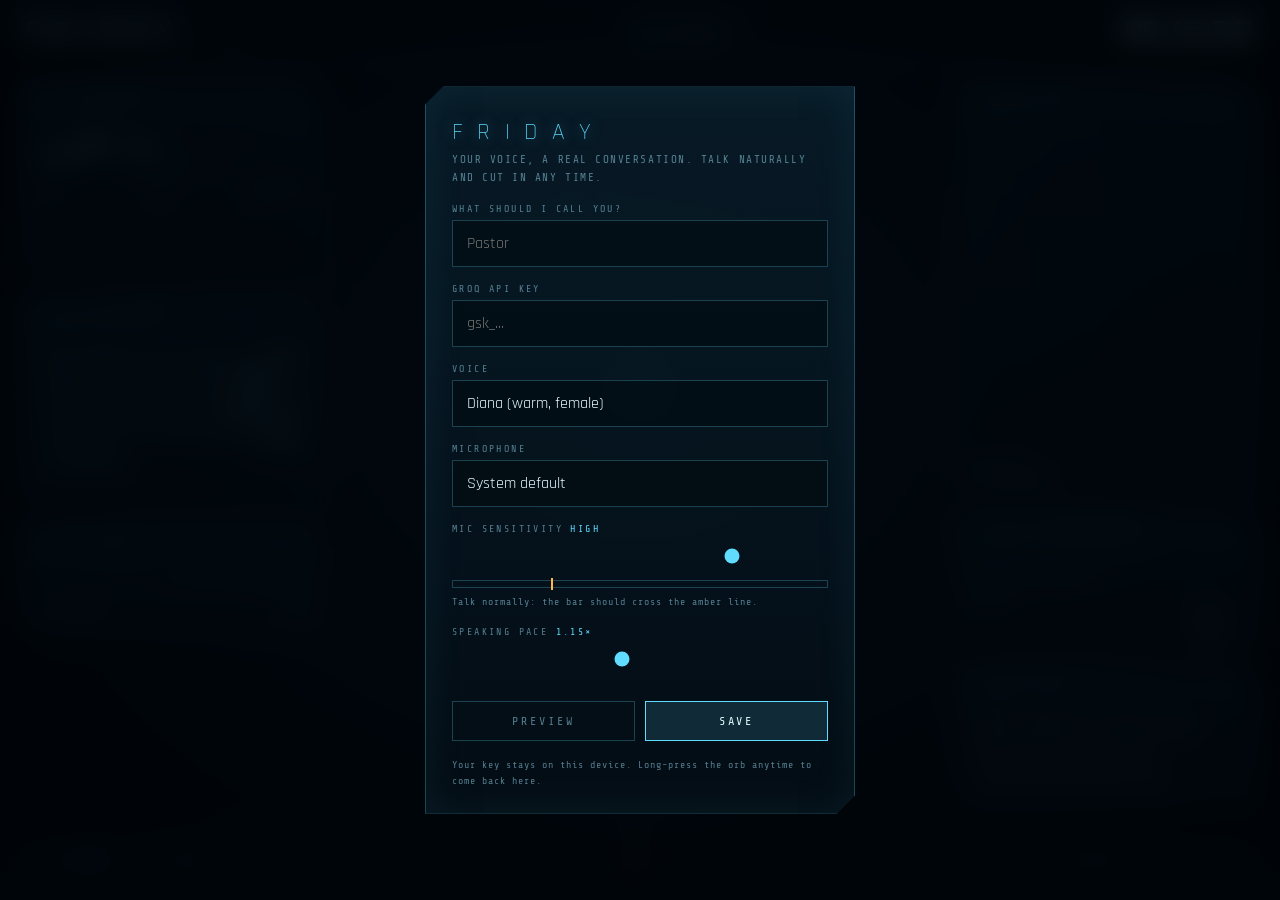
==== commit 8b0a537c: "Friday v2: index.html" ====
--- a/friday/index.html
+++ b/friday/index.html
@@ -11,7 +11,7 @@
 <link rel="manifest" href="manifest.json">
 <link rel="apple-touch-icon" href="icon-180.png">
 <title>FRIDAY</title>
-<link rel="preconnect" href="https://fonts.googleapis.com"><link href="https://fonts.googleapis.com/css2?family=Rajdhani:wght@300;400;500;600&family=Share+Tech+Mono&display=swap" rel="stylesheet">
+<link rel="preconnect" href="https://fonts.googleapis.com"><link href="https://fonts.googleapis.com/css2?family=Orbitron:wght@400;500;700&family=Rajdhani:wght@300;400;500;600&family=Share+Tech+Mono&display=swap" rel="stylesheet">
 <style>
   :root{--c:#5fdcff;--c2:#9ff0ff;--dim:rgba(150,215,240,.55);--amber:#ffb547;--bg:#02060b}
   *{box-sizing:border-box;-webkit-tap-highlight-color:transparent;user-select:none;-webkit-user-select:none}
@@ -59,23 +59,120 @@
   #boot{position:fixed;left:22px;top:calc(110px + env(safe-area-inset-top));width:min(250px,26vw);font-family:"Share Tech Mono",monospace;font-size:10.5px;letter-spacing:.08em;line-height:1.7;color:var(--dim);pointer-events:none;text-transform:uppercase}
   #boot b{color:#7dffb0;font-weight:400}
   @media (max-width:760px){#log,#boot{display:none}}
+
+  /* ===== v3 command center ===== */
+  #title,.hud,.corner{display:none!important}
+  #top{position:fixed;top:0;left:0;right:0;height:calc(68px + env(safe-area-inset-top));padding:env(safe-area-inset-top) 26px 0;display:flex;align-items:center;justify-content:space-between;z-index:3;pointer-events:none;
+       background:linear-gradient(180deg,rgba(2,10,18,.85),rgba(2,10,18,0));}
+  #top::after{content:"";position:absolute;left:26px;right:26px;bottom:6px;height:1px;background:linear-gradient(90deg,transparent,rgba(95,220,255,.45) 20%,rgba(95,220,255,.08) 50%,rgba(95,220,255,.45) 80%,transparent)}
+  .logo .lt{font-family:Orbitron,sans-serif;font-weight:700;font-size:17px;letter-spacing:.32em;color:#dffaff;text-shadow:0 0 14px rgba(95,220,255,.7)}
+  .logo .ls{font-family:"Share Tech Mono",monospace;font-size:9.5px;letter-spacing:.3em;color:var(--dim);text-transform:uppercase;margin-top:3px}
+  .pill{display:flex;align-items:center;gap:10px;padding:7px 16px;border:1px solid rgba(95,220,255,.3);background:rgba(4,20,30,.6);clip-path:polygon(10px 0,100% 0,calc(100% - 10px) 100%,0 100%)}
+  .pill i{width:7px;height:7px;border-radius:50%;background:#7dffb0;box-shadow:0 0 10px #7dffb0;animation:blink 1.4s infinite}
+  body.asleep .pill i{background:#ffb547;box-shadow:0 0 10px #ffb547}
+  @keyframes blink{50%{opacity:.25}}
+  #status{position:static!important;font-family:"Share Tech Mono",monospace;font-size:11px;letter-spacing:.32em;color:#bff4ff;padding:0!important}
+  .clk{text-align:right}
+  #h-clock{font-family:Orbitron,sans-serif;font-size:22px;font-weight:500;letter-spacing:.12em;color:#dffaff;text-shadow:0 0 12px rgba(95,220,255,.5)}
+  #h-date{font-family:"Share Tech Mono",monospace;font-size:10px;letter-spacing:.3em;color:var(--dim);text-transform:uppercase}
+  .col{position:fixed;top:calc(84px + env(safe-area-inset-top));bottom:calc(92px + env(safe-area-inset-bottom));width:300px;display:flex;flex-direction:column;gap:14px;z-index:2;pointer-events:none}
+  #lcol{left:22px} #rcol{right:22px}
+  .pnl{position:relative;padding:34px 16px 14px;background:linear-gradient(180deg,rgba(9,34,50,.62),rgba(3,13,22,.55));border:1px solid rgba(95,220,255,.2);
+       clip-path:polygon(0 0,calc(100% - 16px) 0,100% 16px,100% 100%,16px 100%,0 calc(100% - 16px));backdrop-filter:blur(6px);-webkit-backdrop-filter:blur(6px);
+       box-shadow:inset 0 0 30px rgba(95,220,255,.05);opacity:0;transform:translateX(var(--from,-24px));transition:opacity .6s,transform .6s cubic-bezier(.2,.8,.2,1);overflow:hidden}
+  #rcol .pnl{--from:24px}
+  .pnl.on{opacity:1;transform:none}
+  .pnl.grow{flex:1;min-height:0}
+  .pnl::before{content:attr(data-h);position:absolute;top:11px;left:16px;font-family:Orbitron,sans-serif;font-size:9.5px;font-weight:500;letter-spacing:.32em;text-transform:uppercase;color:var(--c)}
+  .pnl::after{content:attr(data-c);position:absolute;top:11px;right:22px;font-family:"Share Tech Mono",monospace;font-size:9px;letter-spacing:.2em;color:rgba(150,215,240,.4)}
+  .pnl > :first-child{border-top:1px solid rgba(95,220,255,.15);padding-top:10px}
+  .pnl .sweep{position:absolute;left:0;right:0;top:0;height:1px;background:linear-gradient(90deg,transparent,#9ff0ff,transparent);animation:sweep 5s linear infinite;opacity:.6}
+  @keyframes sweep{0%{transform:translateX(-100%)}100%{transform:translateX(100%)}}
+  .wx{display:flex;align-items:center;gap:14px}
+  .wt{font-family:Orbitron,sans-serif;font-size:44px;font-weight:400;color:#e9fcff;text-shadow:0 0 18px rgba(95,220,255,.45);line-height:1}
+  .wc{font-size:17px;color:#d8f6ff} .wl{font-family:"Share Tech Mono",monospace;font-size:10px;letter-spacing:.2em;color:var(--dim);text-transform:uppercase;margin-top:2px}
+  .wrow{display:flex;justify-content:space-between;margin:12px 0 8px}
+  .wrow span,.sys span,.mrow span{display:block;font-family:"Share Tech Mono",monospace;font-size:9.5px;letter-spacing:.18em;color:var(--dim);text-transform:uppercase}
+  .wrow b{font-family:Rajdhani,sans-serif;font-weight:500;font-size:16px;color:#e6fbff}
+  #wx-s{width:100%;height:46px;display:block}
+  .wax{display:flex;justify-content:space-between;font-family:"Share Tech Mono",monospace;font-size:9px;color:rgba(150,215,240,.45);letter-spacing:.08em}
+  .sys{display:grid;grid-template-columns:1fr auto;row-gap:4px;margin:2px 0 11px}
+  .sys em{font-style:normal;font-family:"Share Tech Mono",monospace;font-size:10.5px;color:#bff4ff;letter-spacing:.06em}
+  .bar{grid-column:1/3;height:3px;background:rgba(95,220,255,.1);position:relative;overflow:hidden}
+  .bar i{position:absolute;left:0;top:0;bottom:0;width:var(--w);background:linear-gradient(90deg,rgba(95,220,255,.3),#7fe6ff);box-shadow:0 0 8px #5fdcff;transition:width .5s}
+  .bar i::after{content:"";position:absolute;right:0;top:-2px;width:2px;height:7px;background:#fff;box-shadow:0 0 6px #fff}
+  .leds{display:flex;gap:3px;height:34px;align-items:flex-end}
+  .leds i{flex:1;height:100%;background:rgba(95,220,255,.08);transition:background .06s}
+  .leds i.on{background:#5fdcff;box-shadow:0 0 6px rgba(95,220,255,.8)} .leds i.hot{background:#ffb547;box-shadow:0 0 6px rgba(255,181,71,.8)}
+  .mrow{display:flex;justify-content:space-between;align-items:baseline;margin-top:10px}
+  .mrow b{font-family:"Share Tech Mono",monospace;font-weight:400;font-size:10.5px;color:#bff4ff;letter-spacing:.06em}
+  .mrow span{max-width:170px;white-space:nowrap;overflow:hidden;text-overflow:ellipsis}
+  #log{position:static!important;width:auto!important;height:100%;overflow:hidden;display:flex;flex-direction:column;justify-content:flex-end;font-family:Rajdhani,sans-serif!important;font-size:14px!important;letter-spacing:0!important;line-height:1.35!important;
+       mask-image:linear-gradient(180deg,transparent,#000 30%)!important;-webkit-mask-image:linear-gradient(180deg,transparent,#000 30%)!important}
+  #log::before{display:none!important}
+  #log div{margin-top:9px;padding-left:10px;border-left:2px solid rgba(95,220,255,.5);color:#d8f6ff}
+  #log div.u{border-left-color:rgba(255,181,71,.7);color:rgba(255,220,170,.85)}
+  #log div small{display:block;font-family:"Share Tech Mono",monospace;font-size:9px;letter-spacing:.22em;color:var(--dim);margin-bottom:1px}
+  #tasks div{font-size:14px;color:#d8f6ff;padding:5px 0;border-bottom:1px dashed rgba(95,220,255,.12);display:flex;justify-content:space-between;gap:10px}
+  #tasks div em{font-style:normal;font-family:"Share Tech Mono",monospace;font-size:10px;color:#ffb547;white-space:nowrap}
+  #tasks .empty{color:var(--dim);font-family:"Share Tech Mono",monospace;font-size:11px;letter-spacing:.1em;border:0}
+  .tips div{font-size:14px;color:rgba(216,246,255,.75);padding:4px 0}
+  #caption{bottom:calc(104px + env(safe-area-inset-bottom))!important;z-index:2}
+  #said{font-size:24px!important}
+  #dock{position:fixed;left:0;right:0;bottom:0;height:calc(86px + env(safe-area-inset-bottom));padding:0 26px env(safe-area-inset-bottom);display:flex;align-items:center;justify-content:space-between;z-index:3;
+        font-family:"Share Tech Mono",monospace;font-size:10px;letter-spacing:.24em;color:var(--dim);text-transform:uppercase;background:linear-gradient(0deg,rgba(2,10,18,.85),rgba(2,10,18,0));pointer-events:none}
+  #dock b{color:var(--c);font-weight:400}
+  #dock::before{content:"";position:absolute;left:26px;right:26px;top:10px;height:1px;background:linear-gradient(90deg,transparent,rgba(95,220,255,.35),transparent)}
+  #end{position:relative!important;left:auto!important;bottom:auto!important;margin:0!important;display:block!important;pointer-events:auto;opacity:.25;transition:opacity .4s}
+  #end.on{opacity:1}
+  #tap{bottom:calc(104px + env(safe-area-inset-bottom))!important;z-index:2}
+  @media (max-width:1100px){.col{width:250px}}
+  @media (max-width:900px){.col{display:none} #d-l,#d-r{display:none} #dock{justify-content:center} .logo .ls{display:none} #h-clock{font-size:17px}}
 </style>
 </head>
 <body>
 <canvas id="orb"></canvas>
 <div class="scan"></div><div class="vig"></div>
-<div class="corner c1"></div><div class="corner c2"></div><div class="corner c3"></div><div class="corner c4"></div>
-<div class="hud" id="tl">F.R.I.D.A.Y. <b>v2.3</b><br><span id="h-clock">--:--</span><br><span id="h-date"></span></div>
-<div class="hud" id="tr">Link <b id="h-link">Standby</b><br>Voice <b id="h-voice">--</b><br>Latency <b id="h-lat">--</b></div>
-<div class="hud" id="bl">Mem <b id="h-mem">0</b><br>Notes <b id="h-notes">0</b></div>
-<div class="hud" id="br">Harrisburg PA<br><b>40.27N 76.88W</b></div>
-<div id="boot" data-h="SYSTEM"></div><div id="log" data-h="COMMS LOG"></div>
-<div id="title">FRIDAY</div>
-<div id="status">Standby</div>
+<header id="top">
+  <div class="logo"><div class="lt">F.R.I.D.A.Y.</div><div class="ls">Personal intelligence · v3.0</div></div>
+  <div class="pill"><i></i><span id="status">Standby</span></div>
+  <div class="clk"><div id="h-clock">--:--:--</div><div id="h-date">--</div></div>
+</header>
+
+<aside class="col" id="lcol">
+  <section class="pnl" data-h="Environment" data-c="HBG-01">
+    <div class="wx"><div class="wt" id="wx-t">--°</div><div><div class="wc" id="wx-c">Acquiring…</div><div class="wl">Harrisburg, PA</div></div></div>
+    <div class="wrow"><div><span>Feels</span><b id="wx-f">--</b></div><div><span>Wind</span><b id="wx-w">--</b></div><div><span>Humidity</span><b id="wx-h">--</b></div></div>
+    <svg id="wx-s" viewBox="0 0 260 46" preserveAspectRatio="none"></svg>
+    <div class="wax" id="wx-ax"></div>
+  </section>
+  <section class="pnl" data-h="Core systems" data-c="SYS-07">
+    <div class="sys"><span>Neural voice</span><em id="h-voice">--</em><div class="bar"><i style="--w:92%"></i></div></div>
+    <div class="sys"><span>Speech recognition</span><em>Whisper v3</em><div class="bar"><i style="--w:88%"></i></div></div>
+    <div class="sys"><span>Reasoning core</span><em>GPT-OSS 120B</em><div class="bar"><i style="--w:95%"></i></div></div>
+    <div class="sys"><span>Uplink</span><em id="h-link">Standby</em><div class="bar"><i id="b-link" style="--w:30%"></i></div></div>
+    <div class="sys"><span>Response time</span><em id="h-lat">--</em><div class="bar"><i id="b-lat" style="--w:0%"></i></div></div>
+  </section>
+  <section class="pnl" data-h="Audio input" data-c="MIC-A">
+    <div class="leds" id="leds"></div>
+    <div class="mrow"><span id="mic-name">Microphone</span><b id="mic-db">-- dB</b></div>
+  </section>
+</aside>
+
+<aside class="col" id="rcol">
+  <section class="pnl grow" data-h="Comms log" data-c="LINK-1"><div id="log"></div></section>
+  <section class="pnl" data-h="Tasks &amp; reminders" data-c="OPS-3"><div id="tasks"><div class="empty">Nothing scheduled.</div></div>
+    <div class="mrow"><span>Memory</span><b><span id="h-mem">0</span> turns · <span id="h-notes">0</span> notes</b></div></section>
+  <section class="pnl" data-h="Directives" data-c="CMD">
+    <div class="tips"><div>“What’s happening in Harrisburg today?”</div><div>“Remind me at six to call Mike.”</div><div>“Help me outline Sunday’s sermon.”</div></div>
+  </section>
+</aside>
+
+<div id="boot" style="display:none"></div>
 <div id="notice"></div>
 <div id="caption"><div id="heard"></div><div id="said"></div></div>
 <div id="tap">Tap to initialize</div>
-<div id="end" title="End"></div>
+<footer id="dock"><div id="d-l">Voice <b id="d-voice">--</b> · Pace <b id="d-pace">--</b></div><div id="end" title="End session"></div><div id="d-r">Encrypted · key on device</div></footer>
 
 <div class="sheet" id="setup"><div class="card">
   <h1>FRIDAY</h1>
@@ -128,7 +225,7 @@
 // ---------- UI ----------
 const ui = {
   state:"asleep",
-  set(s){ this.state = s; $("status").textContent = ({asleep:"Standby", idle:"Online · listening", listening:"Receiving", thinking:"Processing", speaking:"Speaking"})[s] || s; if (s==="speaking" && this.t0){ $("h-lat").textContent = Math.round(performance.now()-this.t0)+" ms"; this.t0=0; } if (s==="thinking") this.t0 = performance.now();
+  set(s){ this.state = s; document.body.classList.toggle("asleep", s==="asleep"); $("status").textContent = ({asleep:"Standby", idle:"Online · listening", listening:"Receiving", thinking:"Processing", speaking:"Speaking"})[s] || s; if (s==="speaking" && this.t0){ const ms = Math.round(performance.now()-this.t0); $("h-lat").textContent = ms+" ms"; $("b-lat").style.setProperty("--w", Math.max(8, Math.min(100, 100 - ms/30))+"%"); this.t0=0; } if (s==="thinking") this.t0 = performance.now();
           $("end").classList.toggle("on", s!=="asleep"); $("tap").style.display = s==="asleep" ? "block":"none"; },
   heard(t){ const h=$("heard"); h.textContent=t; h.style.opacity=1; clearTimeout(this.ht); this.ht=setTimeout(()=>h.style.opacity=0,5000); },
   said(t){ const s=$("said"); s.textContent=t; s.style.opacity=1; clearTimeout(this.st); this.st=setTimeout(()=>s.style.opacity=0,6000); },
@@ -362,7 +459,7 @@
 - Use save_note, list_notes, set_reminder and list_reminders when he asks to remember, note, or be reminded of something. Confirm in a few words.
 - He is a pastor; be respectful of faith and comfortable talking scripture, sermons and ministry.
 
-Right now it is ${now.toLocaleString("en-US",{weekday:"long", month:"long", day:"numeric", year:"numeric", hour:"numeric", minute:"2-digit"})} (${Intl.DateTimeFormat().resolvedOptions().timeZone}). He's usually around Harrisburg, Pennsylvania.`;
+Right now it is ${now.toLocaleString("en-US",{weekday:"long", month:"long", day:"numeric", year:"numeric", hour:"numeric", minute:"2-digit"})} (${Intl.DateTimeFormat().resolvedOptions().timeZone}). He's usually around Harrisburg, Pennsylvania. ${weatherLine} (Use this for weather questions about Harrisburg instead of searching.)`;
 }
 
 const TOOLS = [
@@ -500,12 +597,44 @@
   ["Mm-hm.","Right.","One sec.","Let me check.","Hmm, give me a second."].forEach(t=>synth(t).catch(()=>{}));
 }
 function sleep(){ brain.turn++; brain.interrupt(); vad.rec = null; ui.set("asleep"); ui.said(""); }
-function renderLog(){ const L=$("log"); if(!L) return; L.innerHTML = history.filter(m=>m.role==="user"||m.role==="assistant").slice(-8).map(m=>`<div class="${m.role==="user"?"u":"f"}">${m.role==="user"?"YOU":"FRI"} › ${String(m.content).replace(/</g,"&lt;").replace(/ — \[you were cut off here\]/," ⟂").slice(0,140)}</div>`).join(""); }
-setInterval(renderLog, 1200); 
-async function bootSeq(){ const B=$("boot"); if(!B) return; B.innerHTML="";
-  const lines=[["Neural voice","Orpheus · "+cfg.voice],["Speech engine","Whisper v3 turbo"],["Reasoning core","GPT-OSS 120B"],["Groq LPU link","Online"],["Web uplink","Armed"],["Memory",history.length+" turns"],["Pace",(cfg.pace||1.15).toFixed(2)+"×"]];
-  for (const [k,v] of lines){ const d=document.createElement("div"); d.innerHTML=k+" ··· <b>"+v+"</b>"; d.style.opacity=0; B.appendChild(d); await new Promise(r=>setTimeout(r,110)); d.style.transition="opacity .3s"; d.style.opacity=1; } }
-function hudTick(){ const d=new Date(); $("h-clock").textContent=d.toLocaleTimeString("en-US",{hour:"2-digit",minute:"2-digit",second:"2-digit",hour12:false}); $("h-date").textContent=d.toLocaleDateString("en-US",{weekday:"short",month:"short",day:"2-digit"}); $("h-voice").textContent=(cfg.voice||"--")+(ttsBroken?" ⚠":""); $("h-mem").textContent=history.length; $("h-notes").textContent=notes.length; $("h-link").textContent= ui.state==="asleep"?"Standby":"Online"; } setInterval(hudTick,1000); hudTick();
+function esc(t){ return String(t).replace(/[&<>]/g, c=>({"&":"&amp;","<":"&lt;",">":"&gt;"}[c])); }
+function renderLog(){ const L=$("log"); if(!L) return;
+  const items = history.filter(m=>(m.role==="user"||m.role==="assistant") && typeof m.content==="string").slice(-7);
+  const html = items.length ? items.map(m=>`<div class="${m.role==="user"?"u":"f"}"><small>${m.role==="user"?"YOU":"FRIDAY"}</small>${esc(m.content.replace(/ — \[you were cut off here\]/," ⟂")).slice(0,160)}</div>`).join("") : `<div class="f"><small>FRIDAY</small>Standing by.</div>`;
+  if (L._h !== html){ L.innerHTML = html; L._h = html; } }
+function renderTasks(){ const T=$("tasks"); if(!T) return;
+  const up = reminders.filter(r=>!r.done && r.at > Date.now()).sort((a,b)=>a.at-b.at).slice(0,3).map(r=>`<div><span>${esc(r.text)}</span><em>${new Date(r.at).toLocaleTimeString("en-US",{hour:"numeric",minute:"2-digit"})}</em></div>`);
+  const ns = notes.slice(-2).reverse().map(n=>`<div><span>${esc(n.text)}</span><em>NOTE</em></div>`);
+  const html = (up.concat(ns).join("")) || `<div class="empty">Nothing scheduled.</div>`; if (T._h !== html){ T.innerHTML = html; T._h = html; } }
+setInterval(()=>{ renderLog(); renderTasks(); }, 1000);
+document.querySelectorAll(".pnl").forEach(p=>{ const sw=document.createElement("div"); sw.className="sweep"; sw.style.animationDelay=(Math.random()*5)+"s"; p.appendChild(sw); });
+function bootSeq(){ document.querySelectorAll(".pnl").forEach((p,i)=>{ p.classList.remove("on"); setTimeout(()=>p.classList.add("on"), 120 + i*110); }); }
+setTimeout(bootSeq, 300);
+// LED mic meter
+const LEDN = 28; $("leds").innerHTML = "<i></i>".repeat(LEDN); const leds = [...document.querySelectorAll("#leds i")]; let ledPeak = 0;
+(function ledLoop(){ const v = Math.min(1, Math.sqrt(micLevel/0.15)); ledPeak = Math.max(v, ledPeak - 0.015);
+  const n = Math.round(v*LEDN), pk = Math.round(ledPeak*LEDN);
+  leds.forEach((l,i)=>{ l.className = (i < n || i === pk-1) ? (i > LEDN*0.82 ? "hot" : "on") : ""; l.style.height = (35 + 65*i/LEDN) + "%"; });
+  $("mic-db").textContent = micLevel > 0 ? Math.round(20*Math.log10(micLevel+1e-6)) + " dB" : "-- dB";
+  requestAnimationFrame(ledLoop); })();
+// live environment (Open-Meteo, no key)
+let weatherLine = "";
+const WX = {0:"Clear",1:"Mostly clear",2:"Partly cloudy",3:"Overcast",45:"Fog",48:"Fog",51:"Light drizzle",53:"Drizzle",55:"Heavy drizzle",61:"Light rain",63:"Rain",65:"Heavy rain",71:"Light snow",73:"Snow",75:"Heavy snow",80:"Showers",81:"Showers",82:"Heavy showers",95:"Thunderstorms",96:"Thunderstorms",99:"Thunderstorms"};
+async function loadWeather(){
+  try{ const r = await fetch("https://api.open-meteo.com/v1/forecast?latitude=40.27&longitude=-76.88&current=temperature_2m,apparent_temperature,relative_humidity_2m,wind_speed_10m,weather_code&hourly=temperature_2m&forecast_hours=12&temperature_unit=fahrenheit&wind_speed_unit=mph&timezone=America%2FNew_York");
+    const j = await r.json(), c = j.current; const cond = WX[c.weather_code] || "—";
+    $("wx-t").textContent = Math.round(c.temperature_2m) + "°"; $("wx-c").textContent = cond;
+    $("wx-f").textContent = Math.round(c.apparent_temperature) + "°"; $("wx-w").textContent = Math.round(c.wind_speed_10m) + " mph"; $("wx-h").textContent = c.relative_humidity_2m + "%";
+    const t = j.hourly.temperature_2m.slice(0,12), mn = Math.min(...t)-1, mx = Math.max(...t)+1;
+    const pts = t.map((v,i)=>[i/(t.length-1)*260, 42 - (v-mn)/(mx-mn)*36]);
+    const d = pts.map((p,i)=>(i?"L":"M")+p[0].toFixed(1)+" "+p[1].toFixed(1)).join(" ");
+    $("wx-s").innerHTML = `<defs><linearGradient id="wg" x1="0" y1="0" x2="0" y2="1"><stop offset="0" stop-color="#5fdcff" stop-opacity=".35"/><stop offset="1" stop-color="#5fdcff" stop-opacity="0"/></linearGradient></defs><path d="${d} L260 46 L0 46 Z" fill="url(#wg)"/><path d="${d}" fill="none" stroke="#7fe6ff" stroke-width="1.5"/>` + pts.filter((_,i)=>i%3===0).map(p=>`<circle cx="${p[0]}" cy="${p[1]}" r="2" fill="#dffaff"/>`).join("");
+    $("wx-ax").innerHTML = j.hourly.time.slice(0,12).filter((_,i)=>i%3===0).map((tm,i)=>`<span>${new Date(tm).toLocaleTimeString("en-US",{hour:"numeric"})} ${Math.round(t[i*3])}°</span>`).join("");
+    weatherLine = `Live weather in Harrisburg right now: ${Math.round(c.temperature_2m)}°F, ${cond.toLowerCase()}, feels like ${Math.round(c.apparent_temperature)}°F, wind ${Math.round(c.wind_speed_10m)} mph, humidity ${c.relative_humidity_2m}%. Next hours: ${t.filter((_,i)=>i%3===0).map(v=>Math.round(v)+"°").join(", ")}.`;
+  }catch(e){ $("wx-c").textContent = "Offline"; }
+}
+loadWeather(); setInterval(loadWeather, 15*60000);
+function hudTick(){ const d=new Date(); $("h-clock").textContent=d.toLocaleTimeString("en-US",{hour:"2-digit",minute:"2-digit",second:"2-digit",hour12:false}); $("h-date").textContent=d.toLocaleDateString("en-US",{weekday:"short",month:"short",day:"2-digit"}); $("h-voice").textContent=(cfg.voice||"--")+(ttsBroken?" ⚠":""); $("h-mem").textContent=history.length; $("h-notes").textContent=notes.length; $("h-link").textContent= ui.state==="asleep"?"Standby":"Groq LPU · online"; $("b-link").style.setProperty("--w", ui.state==="asleep"?"30%":(88+Math.random()*10)+"%"); $("d-voice").textContent=cfg.voice||"--"; $("d-pace").textContent=(cfg.pace||1.15).toFixed(2)+"×"; if (micStream){ const tr=micStream.getAudioTracks()[0]; if (tr) $("mic-name").textContent = tr.label || "Microphone"; } } setInterval(hudTick,1000); hudTick();
 
 // tap to wake, end circle to sleep, long-press for settings
 let pressT = null, longPressed = false;
@@ -551,6 +680,7 @@
   let lvl = 0, an = null;
   if (st === "speaking" && outAnalyser) an = outAnalyser; else if ((st === "listening" || st === "idle") && micAnalyser) an = micAnalyser;
   if (an){ an.getByteTimeDomainData(tbin); let s=0; for (let i=0;i<tbin.length;i++){ const v=(tbin[i]-128)/128; s+=v*v; } lvl = Math.min(1, Math.sqrt(s/tbin.length)*(an===micAnalyser?9:5)); an.getByteFrequencyData(fbin); } else fbin.fill(0);
+  if (typeof DEMO !== "undefined" && DEMO && !ctx && (st==="speaking"||st==="listening")){ an = {}; for (let i=0;i<fbin.length;i++) fbin[i] = Math.max(0, 200*Math.exp(-i/22)*(0.6+0.4*Math.sin(t*9+i*0.7))*(0.5+0.5*Math.abs(Math.sin(t*3)))); for (let i=0;i<tbin.length;i++) tbin[i] = 128 + 40*Math.sin(i*0.3+t*20)*Math.sin(t*4+i*0.05); lvl = 0.45+0.3*Math.sin(t*6); }
   smooth += (lvl - smooth) * 0.22;
   const speed = st==="thinking" ? 2.6 : st==="speaking" ? 1.2 : st==="listening" ? 0.9 : 0.35;
   spin += dt * speed;
@@ -625,7 +755,13 @@
 }
 requestAnimationFrame(draw);
 
-if (!cfg.key) openSetup();
+const DEMO = /[?&]demo/.test(location.search);
+if (DEMO){ history = [{role:"user",content:"Hey Friday, what's my afternoon look like?"},{role:"assistant",content:"Pretty light. You've got the ministry board call at four, then nothing until youth group."},{role:"user",content:"Remind me at six to call Mike."},{role:"assistant",content:"Done. I'll nudge you at six."}];
+  reminders = [{at:Date.now()+3*3600e3,text:"Call Mike",done:false}]; notes=[{text:"Sermon idea: Psalm 23 in seasons"}];
+  const seq=["idle","listening","thinking","speaking"]; let i=0; ui.set("idle"); ui.said("Pretty light. Board call at four, then you're free."); ui.heard("what's my afternoon look like");
+  setInterval(()=>{ ui.set(seq[i++%4]); micLevel = ui.state==="listening"?0.05:0.004; }, 2500);
+  let ph=0; setInterval(()=>{ if (ui.state==="listening") micLevel = 0.02+0.05*Math.abs(Math.sin(ph+=0.4)); }, 60);
+} else if (!cfg.key) openSetup();
 if ("serviceWorker" in navigator) navigator.serviceWorker.register("sw.js").catch(()=>{});
 </script>
 </body>
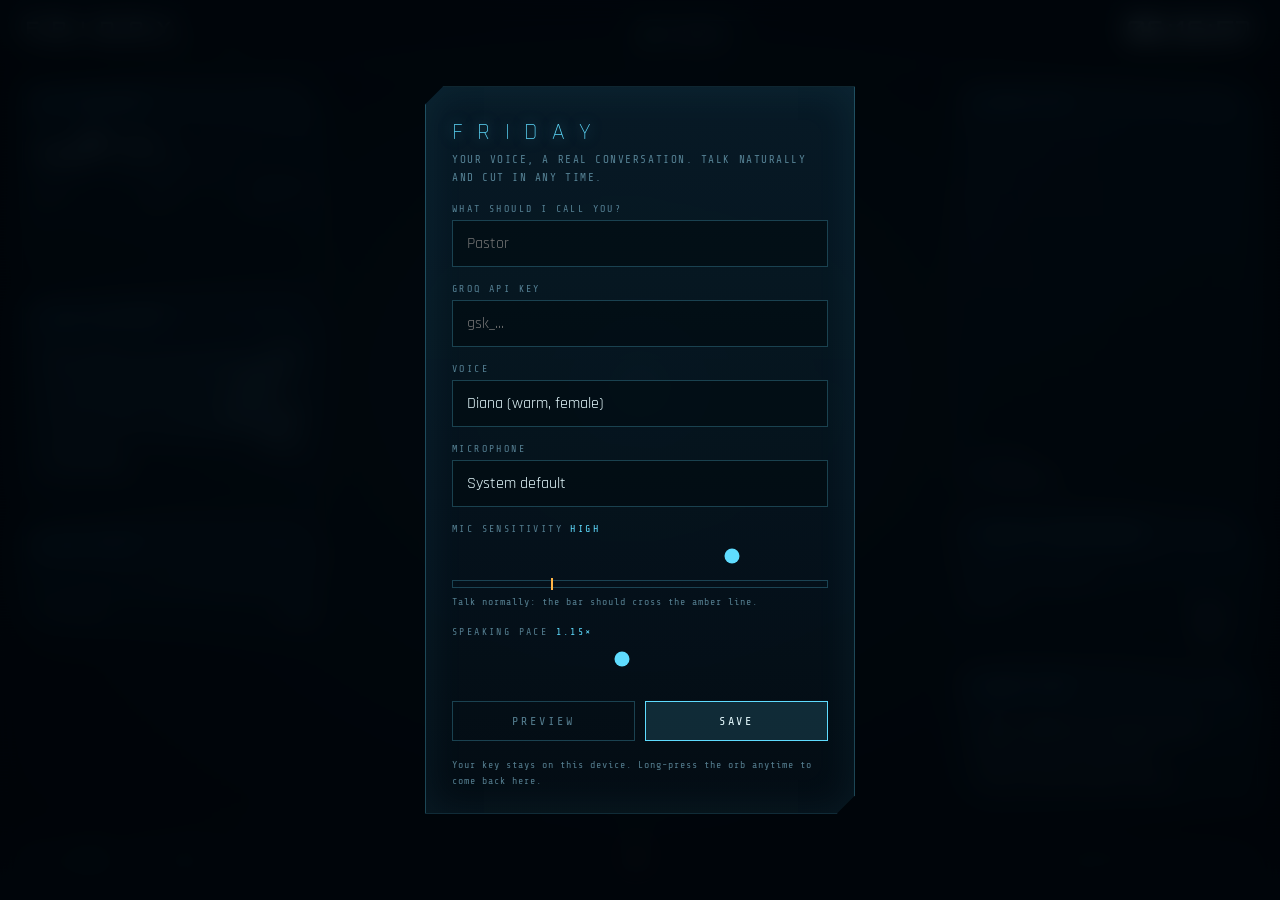
==== commit 1ed7f1ed: "Friday v2: index.html" ====
--- a/friday/index.html
+++ b/friday/index.html
@@ -105,7 +105,7 @@
   .leds i{flex:1;height:100%;background:rgba(95,220,255,.08);transition:background .06s}
   .leds i.on{background:#5fdcff;box-shadow:0 0 6px rgba(95,220,255,.8)} .leds i.hot{background:#ffb547;box-shadow:0 0 6px rgba(255,181,71,.8)}
   .mrow{display:flex;justify-content:space-between;align-items:baseline;margin-top:10px}
-  .mrow b{font-family:"Share Tech Mono",monospace;font-weight:400;font-size:10.5px;color:#bff4ff;letter-spacing:.06em}
+  .mrow b{white-space:nowrap;font-family:"Share Tech Mono",monospace;font-weight:400;font-size:10.5px;color:#bff4ff;letter-spacing:.06em}
   .mrow span{max-width:170px;white-space:nowrap;overflow:hidden;text-overflow:ellipsis}
   #log{position:static!important;width:auto!important;height:100%;overflow:hidden;display:flex;flex-direction:column;justify-content:flex-end;font-family:Rajdhani,sans-serif!important;font-size:14px!important;letter-spacing:0!important;line-height:1.35!important;
        mask-image:linear-gradient(180deg,transparent,#000 30%)!important;-webkit-mask-image:linear-gradient(180deg,transparent,#000 30%)!important}
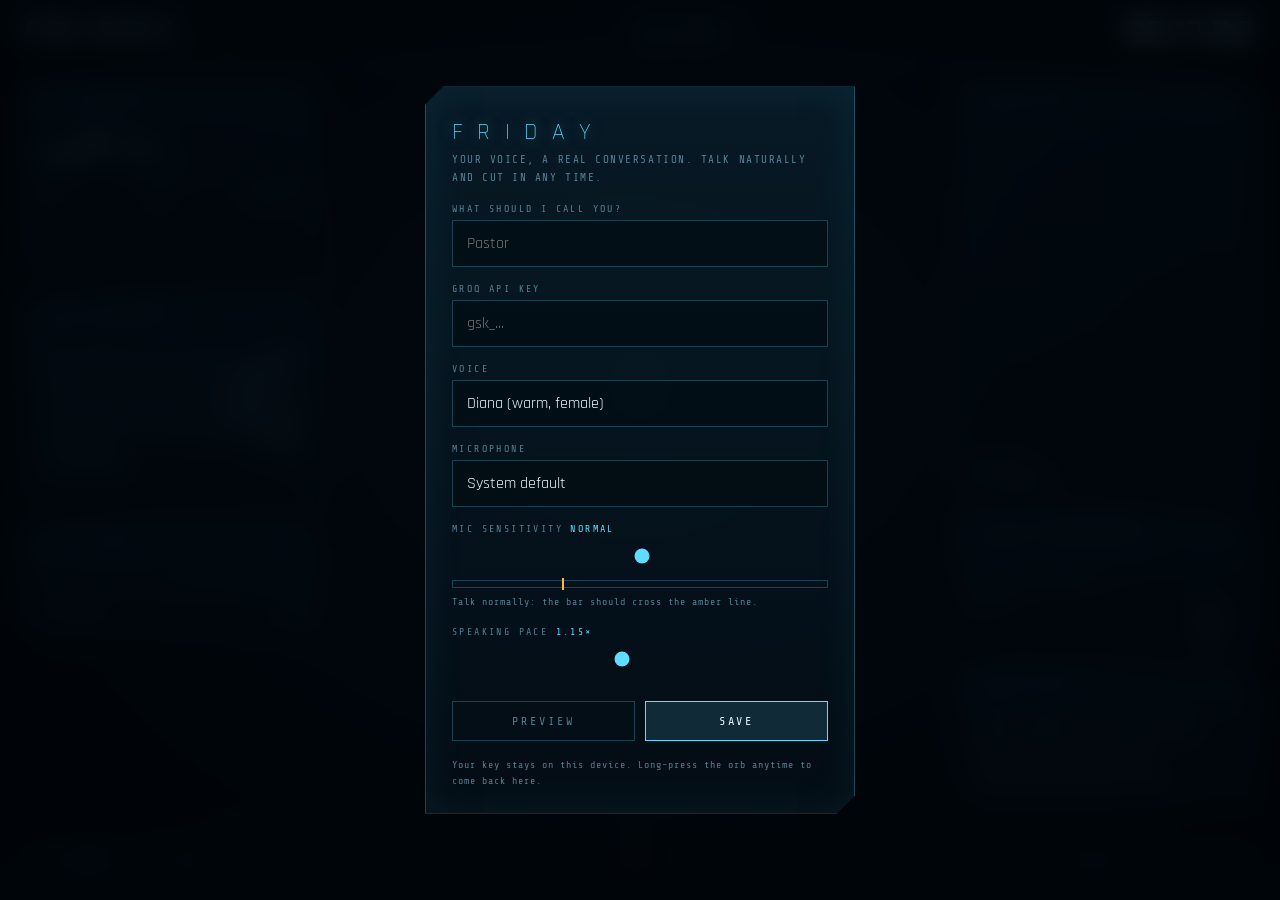
==== commit 64a90abf: "FRIDAY update index.html" ====
--- a/friday/index.html
+++ b/friday/index.html
@@ -134,7 +134,7 @@
 <canvas id="orb"></canvas>
 <div class="scan"></div><div class="vig"></div>
 <header id="top">
-  <div class="logo"><div class="lt">F.R.I.D.A.Y.</div><div class="ls">Personal intelligence · v3.0</div></div>
+  <div class="logo"><div class="lt">F.R.I.D.A.Y.</div><div class="ls">Personal intelligence · v3.1</div></div>
   <div class="pill"><i></i><span id="status">Standby</span></div>
   <div class="clk"><div id="h-clock">--:--:--</div><div id="h-date">--</div></div>
 </header>
@@ -216,7 +216,7 @@
   get(k, d){ try{ const v = localStorage.getItem("friday."+k); return v===null? d : JSON.parse(v);}catch(e){return d;} },
   set(k, v){ localStorage.setItem("friday."+k, JSON.stringify(v)); }
 };
-let cfg = store.get("cfg", {name:"", key:"", voice:"diana"}); if (!cfg.pace) cfg.pace = 1.15; if (!cfg.sens) cfg.sens = 4;
+let cfg = store.get("cfg", {name:"", key:"", voice:"diana"}); if (!cfg.pace) cfg.pace = 1.15; if (!cfg.sens || (cfg.sens === 4 && !cfg.nz)) { cfg.sens = 3; cfg.nz = 1; }
 let history = store.get("history", []);       // [{role, content}]
 let notes = store.get("notes", []);
 let reminders = store.get("reminders", []);   // [{id, at, text, done}]
@@ -233,7 +233,7 @@
 };
 
 // ---------- audio core ----------
-let micAnalyser, ctx, micStream, micLevel = 0, outAnalyser, outGain, procNode;
+let vadAn, vadBins, micAnalyser, ctx, micStream, micLevel = 0, outAnalyser, outGain, procNode;
 const FRAME = 2048;
 let frameMs = 46;
 
@@ -246,12 +246,17 @@
   if (ctx.state !== "running") await ctx.resume();
   if (!micStream || micStream.getAudioTracks().every(t=>t.readyState==="ended")){
     // One stream for the whole session: never torn down, so the browser has no reason to ask again.
-    const ac = {echoCancellation:true, noiseSuppression:true, autoGainControl:true, channelCount:1};
+    const ac = {echoCancellation:true, noiseSuppression:true, autoGainControl:true, voiceIsolation:true, channelCount:1};
     if (cfg.mic) ac.deviceId = {exact: cfg.mic};
     try { micStream = await navigator.mediaDevices.getUserMedia({audio:ac}); }
     catch(e){ if (cfg.mic){ delete ac.deviceId; micStream = await navigator.mediaDevices.getUserMedia({audio:ac}); } else throw e; }
     const src0 = ctx.createMediaStreamSource(micStream);
-    const src = ctx.createGain(); src.gain.value = 1.8; src0.connect(src);   // gentle boost for quiet laptop mics
+    // voice band only: cut rumble (fans, HVAC, traffic) below 110 Hz and hiss above 5.5 kHz
+    const hp = ctx.createBiquadFilter(); hp.type = "highpass"; hp.frequency.value = 110; hp.Q.value = 0.7;
+    const hp2 = ctx.createBiquadFilter(); hp2.type = "highpass"; hp2.frequency.value = 110; hp2.Q.value = 0.7;
+    const lp = ctx.createBiquadFilter(); lp.type = "lowpass"; lp.frequency.value = 5500; lp.Q.value = 0.7;
+    const src = ctx.createGain(); src.gain.value = 1.4; src0.connect(hp); hp.connect(hp2); hp2.connect(lp); lp.connect(src);
+    vadAn = ctx.createAnalyser(); vadAn.fftSize = 1024; vadAn.smoothingTimeConstant = 0.3; src0.connect(vadAn); vadBins = new Float32Array(vadAn.frequencyBinCount);
     procNode = ctx.createScriptProcessor(FRAME, 1, 1);
     const mute = ctx.createGain(); mute.gain.value = 0;
     src.connect(procNode); procNode.connect(mute); micAnalyser = ctx.createAnalyser(); micAnalyser.fftSize = 256; micAnalyser.smoothingTimeConstant = 0.7; src.connect(micAnalyser); mute.connect(ctx.destination);
@@ -262,22 +267,26 @@
 
 // ---------- voice activity detection + barge-in ----------
 const vad = {
-  floor: 0.004, count: 0, rec: null, prefix: [], silence: 0, voiced: 0, pausedFor: null, backchanneled: false,
+  floor: 0.004, hist: [], count: 0, rec: null, prefix: [], silence: 0, voiced: 0, pausedFor: null, backchanneled: false,
   frame(buf){
     let s = 0; for (let i=0;i<buf.length;i++) s += buf[i]*buf[i];
     const rms = Math.sqrt(s/buf.length); micLevel = rms;
+    // ambient noise floor = quiet end of the last ~4 s, tracked continuously so steady noise never counts as speech
+    if (!this.rec){ this.hist.push(rms); if (this.hist.length > 90) this.hist.shift();
+      const so = this.hist.slice().sort((a,b)=>a-b); this.floor = Math.max(0.0015, so[Math.floor(so.length*0.3)] || 0.004); }
     if (ui.state === "asleep") return;
+    const voicy = this.voiceBand();
     const fridayTalking = player.playing;
     const k = [0, 1.6, 1.3, 1.0, 0.75, 0.55][cfg.sens||4]; this.k = k;
-    const start = fridayTalking ? Math.max(this.floor*5, 0.035*k) : Math.max(this.floor*2.6, 0.012*k);
+    const start = fridayTalking ? Math.max(this.floor*5.5, 0.035*k) : Math.max(this.floor*3.2*k, 0.012*k);
     if (!this.rec){
       this.prefix.push(buf); if (this.prefix.length > Math.ceil(450/frameMs)) this.prefix.shift();
-      if (rms > start) this.count++; else { this.count = Math.max(0, this.count-1); this.floor = Math.min(0.03, Math.max(0.0015, this.floor*0.99 + rms*0.01)); }
-      if (this.count*frameMs >= (fridayTalking ? 170 : 110)) this.begin();
+      if (rms > start && voicy) this.count++; else this.count = Math.max(0, this.count-1);
+      if (this.count*frameMs >= (fridayTalking ? 180 : 150)) this.begin();
     } else {
       this.rec.push(buf);
-      const end = Math.max(this.floor*1.7, 0.006*this.k);
-      if (rms > end){ this.voiced += frameMs; 
+      const end = Math.max(this.floor*2.0, 0.006*this.k);
+      if (rms > end && voicy){ this.voiced += frameMs; 
         if (this.silence > 220 && this.silence < 600 && this.voiced > 6500 && !this.backchanneled){ this.backchanneled = true; player.backchannel(); }
         this.silence = 0; }
       else this.silence += frameMs;
@@ -287,6 +296,10 @@
       if (this.pausedFor && len > 900 && this.voiced < 250){ this.rec = null; this.count = 0; player.resume(); this.pausedFor = null; ui.set("speaking"); }
     }
   },
+  // speech lives in 150-4000 Hz; steady hum, clatter and hiss mostly don't
+  voiceBand(){ if (!vadAn) return true; vadAn.getFloatFrequencyData(vadBins); const hz = ctx.sampleRate/vadAn.fftSize; let v=0, t=0;
+    for (let i=1;i<vadBins.length;i++){ const e = Math.pow(10, vadBins[i]/10); t += e; const f = i*hz; if (f>=150 && f<=4000) v += e; }
+    return t > 0 ? v/t > 0.45 : true; },
   begin(){
     this.count = 0; this.silence = 0; this.voiced = 0; this.backchanneled = false;
     this.rec = this.prefix.slice(); this.prefix = [];
@@ -333,10 +346,13 @@
 async function transcribe(frames){
   const fd = new FormData();
   fd.append("file", toWav(frames, ctx.sampleRate), "speech.wav");
-  fd.append("model", STT); fd.append("language", "en"); fd.append("prompt", "Conversation with Friday, an AI assistant. Pastor, church, sermon, Harrisburg."); fd.append("temperature", "0"); fd.append("response_format", "json");
+  fd.append("model", STT); fd.append("language", "en"); fd.append("prompt", "Conversation with Friday, an AI assistant. Pastor, church, sermon, Harrisburg."); fd.append("temperature", "0"); fd.append("response_format", "verbose_json");
   const r = await fetch(API + "/audio/transcriptions", {method:"POST", headers:{Authorization:"Bearer "+cfg.key}, body:fd});
   if (!r.ok) throw new Error("stt " + r.status + " " + (await r.text()));
-  return (await r.json()).text.trim();
+  const j = await r.json();
+  // drop pieces Whisper itself thinks were not speech (background TV, room chatter, noise)
+  if (Array.isArray(j.segments) && j.segments.length) return j.segments.filter(g => !(g.no_speech_prob > 0.6 && g.avg_logprob < -0.7) && g.avg_logprob > -1.5).map(g=>g.text).join("").trim();
+  return (j.text||"").trim();
 }
 
 // ---------- speech output ----------
@@ -647,7 +663,7 @@
   $("f-extra").style.display = cfg.key ? "flex" : "none"; if (cfg.key) initAudio().then(listMics).catch(()=>{});
   $("setup").classList.add("on");
 }
-$("f-save").onclick = () => { const micChanged = cfg.mic !== $("f-mic").value; cfg = {name:$("f-name").value.trim(), key:$("f-key").value.trim(), voice:$("f-voice").value, pace:+$("f-pace").value, sens:+$("f-sens").value, mic:$("f-mic").value}; meterOn = false; if (micChanged && micStream){ micStream.getTracks().forEach(t=>t.stop()); micStream = null; initAudio().catch(()=>{}); } store.set("cfg", cfg); ttsCache.clear(); ttsBroken = false; $("setup").classList.remove("on"); if (ui.state==="asleep") wake(); };
+$("f-save").onclick = () => { const micChanged = cfg.mic !== $("f-mic").value; cfg = {name:$("f-name").value.trim(), key:$("f-key").value.trim(), voice:$("f-voice").value, pace:+$("f-pace").value, sens:+$("f-sens").value, mic:$("f-mic").value, nz:1}; meterOn = false; if (micChanged && micStream){ micStream.getTracks().forEach(t=>t.stop()); micStream = null; initAudio().catch(()=>{}); } store.set("cfg", cfg); ttsCache.clear(); ttsBroken = false; $("setup").classList.remove("on"); if (ui.state==="asleep") wake(); };
 $("f-pace").oninput = () => $("f-pace-v").textContent = (+$("f-pace").value).toFixed(2)+"×";
 $("f-close").onclick = () => { meterOn = false; $("setup").classList.remove("on"); };
 let meterOn = false;
@@ -656,7 +672,7 @@
 $("f-mic").onchange = async () => { cfg.mic = $("f-mic").value; if (micStream){ micStream.getTracks().forEach(t=>t.stop()); micStream = null; } try{ await initAudio(); }catch(e){} };
 async function listMics(){ try{ const d = await navigator.mediaDevices.enumerateDevices(); const sel = $("f-mic"); const cur = cfg.mic || "";
   sel.innerHTML = '<option value="">System default</option>' + d.filter(x=>x.kind==="audioinput" && x.deviceId!=="default").map(x=>`<option value="${x.deviceId}">${(x.label||"Microphone").replace(/</g,"")}</option>`).join(""); sel.value = cur; }catch(e){} }
-function meterLoop(){ if (!meterOn) return; const k = [0,1.6,1.3,1.0,0.75,0.55][+$("f-sens").value]; const thr = Math.max(vad.floor*2.6, 0.012*k);
+function meterLoop(){ if (!meterOn) return; const k = [0,1.6,1.3,1.0,0.75,0.55][+$("f-sens").value]; const thr = Math.max(vad.floor*3.2*k, 0.012*k);
   const pct = v => Math.min(100, Math.sqrt(v/0.15)*100); $("f-meter").style.width = pct(micLevel)+"%"; $("f-thr").style.left = pct(thr)+"%"; requestAnimationFrame(meterLoop); }
 $("f-forget").onclick = () => { history = []; saveHistory(); $("f-forget").textContent = "Cleared"; setTimeout(()=>$("f-forget").textContent="Clear memory",1500); };
 $("f-preview").onclick = async () => {
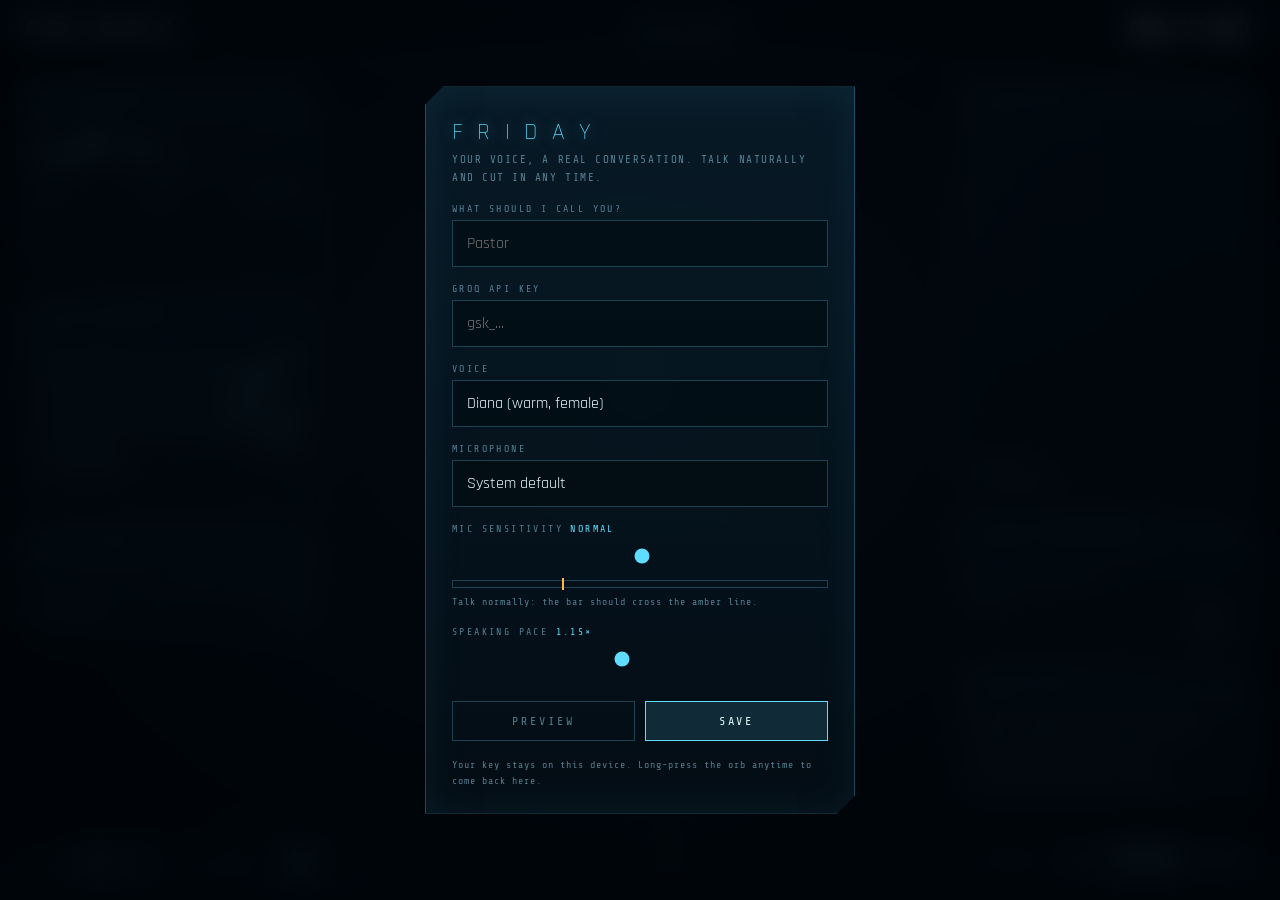
==== commit 554a37e2: "FRIDAY update index.html" ====
--- a/friday/index.html
+++ b/friday/index.html
@@ -126,15 +126,27 @@
   #end{position:relative!important;left:auto!important;bottom:auto!important;margin:0!important;display:block!important;pointer-events:auto;opacity:.25;transition:opacity .4s}
   #end.on{opacity:1}
   #tap{bottom:calc(104px + env(safe-area-inset-bottom))!important;z-index:2}
+  .qc{display:flex;align-items:center;gap:18px;pointer-events:auto}
+  .qc label{display:flex;align-items:center;gap:8px;cursor:pointer}
+  .qc select{appearance:none;-webkit-appearance:none;background:rgba(4,20,30,.7);border:1px solid rgba(95,220,255,.35);color:#dffaff;font:inherit;letter-spacing:.14em;text-transform:uppercase;padding:7px 26px 7px 10px;border-radius:0;
+     background-image:linear-gradient(45deg,transparent 50%,#5fdcff 50%),linear-gradient(135deg,#5fdcff 50%,transparent 50%);background-position:calc(100% - 13px) 50%,calc(100% - 8px) 50%;background-size:5px 5px;background-repeat:no-repeat}
+  .qc input[type=range]{width:110px;accent-color:#5fdcff;margin:0}
+  .seg{display:flex;border:1px solid rgba(95,220,255,.35)}
+  .seg button{background:rgba(4,20,30,.6);color:var(--dim);border:0;font:inherit;letter-spacing:.16em;text-transform:uppercase;padding:7px 11px;cursor:pointer}
+  .seg button+button{border-left:1px solid rgba(95,220,255,.2)}
+  .seg button.on{background:rgba(95,220,255,.18);color:#dffaff;text-shadow:0 0 8px rgba(95,220,255,.8)}
   @media (max-width:1100px){.col{width:250px}}
-  @media (max-width:900px){.col{display:none} #d-l,#d-r{display:none} #dock{justify-content:center} .logo .ls{display:none} #h-clock{font-size:17px}}
+  @media (max-width:900px){.col{display:none}
+    #dock{height:auto;flex-wrap:wrap;justify-content:center;gap:12px 16px;padding:14px 12px calc(14px + env(safe-area-inset-bottom));font-size:9.5px}
+    #dock .qc{gap:12px} #end{order:3} #d-l{order:1} #d-r{order:2} .qc input[type=range]{width:80px} .seg button{padding:7px 8px}
+    #caption,#tap{bottom:calc(150px + env(safe-area-inset-bottom))!important} .logo .ls{display:none} #h-clock{font-size:17px}}
 </style>
 </head>
 <body>
 <canvas id="orb"></canvas>
 <div class="scan"></div><div class="vig"></div>
 <header id="top">
-  <div class="logo"><div class="lt">F.R.I.D.A.Y.</div><div class="ls">Personal intelligence · v3.1</div></div>
+  <div class="logo"><div class="lt">F.R.I.D.A.Y.</div><div class="ls">Personal intelligence · v3.2</div></div>
   <div class="pill"><i></i><span id="status">Standby</span></div>
   <div class="clk"><div id="h-clock">--:--:--</div><div id="h-date">--</div></div>
 </header>
@@ -172,7 +184,15 @@
 <div id="notice"></div>
 <div id="caption"><div id="heard"></div><div id="said"></div></div>
 <div id="tap">Tap to initialize</div>
-<footer id="dock"><div id="d-l">Voice <b id="d-voice">--</b> · Pace <b id="d-pace">--</b></div><div id="end" title="End session"></div><div id="d-r">Encrypted · key on device</div></footer>
+<footer id="dock">
+  <div class="qc" id="d-l">
+    <label>Voice<select id="q-voice"><option value="diana">Diana</option><option value="autumn">Autumn</option><option value="hannah">Hannah</option><option value="daniel">Daniel</option><option value="troy">Troy</option><option value="austin">Austin</option></select></label>
+    <label>Pace <b id="d-pace">--</b><input id="q-pace" type="range" min="0.95" max="1.4" step="0.05"></label>
+  </div>
+  <div id="end" title="End session"></div>
+  <div class="qc" id="d-r"><span>Response</span><div class="seg" id="q-speed"><button data-v="fast">Fast</button><button data-v="balanced">Balanced</button><button data-v="patient">Patient</button></div></div>
+  <span id="d-voice" hidden></span>
+</footer>
 
 <div class="sheet" id="setup"><div class="card">
   <h1>FRIDAY</h1>
@@ -216,7 +236,7 @@
   get(k, d){ try{ const v = localStorage.getItem("friday."+k); return v===null? d : JSON.parse(v);}catch(e){return d;} },
   set(k, v){ localStorage.setItem("friday."+k, JSON.stringify(v)); }
 };
-let cfg = store.get("cfg", {name:"", key:"", voice:"diana"}); if (!cfg.pace) cfg.pace = 1.15; if (!cfg.sens || (cfg.sens === 4 && !cfg.nz)) { cfg.sens = 3; cfg.nz = 1; }
+let cfg = store.get("cfg", {name:"", key:"", voice:"diana"}); if (!cfg.pace) cfg.pace = 1.15; if (!cfg.speed) cfg.speed = "balanced"; if (!cfg.sens || (cfg.sens === 4 && !cfg.nz)) { cfg.sens = 3; cfg.nz = 1; }
 let history = store.get("history", []);       // [{role, content}]
 let notes = store.get("notes", []);
 let reminders = store.get("reminders", []);   // [{id, at, text, done}]
@@ -282,7 +302,7 @@
     if (!this.rec){
       this.prefix.push(buf); if (this.prefix.length > Math.ceil(450/frameMs)) this.prefix.shift();
       if (rms > start && voicy) this.count++; else this.count = Math.max(0, this.count-1);
-      if (this.count*frameMs >= (fridayTalking ? 180 : 150)) this.begin();
+      if (this.count*frameMs >= (fridayTalking ? 180 : (cfg.speed==="fast" ? 110 : 140))) this.begin();
     } else {
       this.rec.push(buf);
       const end = Math.max(this.floor*2.0, 0.006*this.k);
@@ -291,7 +311,7 @@
         this.silence = 0; }
       else this.silence += frameMs;
       const len = this.rec.length*frameMs;
-      if (this.silence >= (this.voiced > 2500 ? 750 : 620) || len > 30000) this.finish();
+      const EW = {fast:[400,520], balanced:[520,650], patient:[750,950]}[cfg.speed||"balanced"]; if (this.silence >= (this.voiced > 2500 ? EW[1] : EW[0]) || len > 30000) this.finish();
       // false alarm (a cough, a door): resume Friday where she was
       if (this.pausedFor && len > 900 && this.voiced < 250){ this.rec = null; this.count = 0; player.resume(); this.pausedFor = null; ui.set("speaking"); }
     }
@@ -346,7 +366,7 @@
 async function transcribe(frames){
   const fd = new FormData();
   fd.append("file", toWav(frames, ctx.sampleRate), "speech.wav");
-  fd.append("model", STT); fd.append("language", "en"); fd.append("prompt", "Conversation with Friday, an AI assistant. Pastor, church, sermon, Harrisburg."); fd.append("temperature", "0"); fd.append("response_format", "verbose_json");
+  fd.append("model", cfg.speed === "patient" ? "whisper-large-v3" : "whisper-large-v3-turbo"); fd.append("language", "en"); fd.append("prompt", "Conversation with Friday, an AI assistant. Pastor, church, sermon, Harrisburg."); fd.append("temperature", "0"); fd.append("response_format", "verbose_json");
   const r = await fetch(API + "/audio/transcriptions", {method:"POST", headers:{Authorization:"Bearer "+cfg.key}, body:fd});
   if (!r.ok) throw new Error("stt " + r.status + " " + (await r.text()));
   const j = await r.json();
@@ -650,7 +670,15 @@
   }catch(e){ $("wx-c").textContent = "Offline"; }
 }
 loadWeather(); setInterval(loadWeather, 15*60000);
-function hudTick(){ const d=new Date(); $("h-clock").textContent=d.toLocaleTimeString("en-US",{hour:"2-digit",minute:"2-digit",second:"2-digit",hour12:false}); $("h-date").textContent=d.toLocaleDateString("en-US",{weekday:"short",month:"short",day:"2-digit"}); $("h-voice").textContent=(cfg.voice||"--")+(ttsBroken?" ⚠":""); $("h-mem").textContent=history.length; $("h-notes").textContent=notes.length; $("h-link").textContent= ui.state==="asleep"?"Standby":"Groq LPU · online"; $("b-link").style.setProperty("--w", ui.state==="asleep"?"30%":(88+Math.random()*10)+"%"); $("d-voice").textContent=cfg.voice||"--"; $("d-pace").textContent=(cfg.pace||1.15).toFixed(2)+"×"; if (micStream){ const tr=micStream.getAudioTracks()[0]; if (tr) $("mic-name").textContent = tr.label || "Microphone"; } } setInterval(hudTick,1000); hudTick();
+function hudTick(){ const d=new Date(); $("h-clock").textContent=d.toLocaleTimeString("en-US",{hour:"2-digit",minute:"2-digit",second:"2-digit",hour12:false}); $("h-date").textContent=d.toLocaleDateString("en-US",{weekday:"short",month:"short",day:"2-digit"}); $("h-voice").textContent=(cfg.voice||"--")+(ttsBroken?" ⚠":""); $("h-mem").textContent=history.length; $("h-notes").textContent=notes.length; $("h-link").textContent= ui.state==="asleep"?"Standby":"Groq LPU · online"; $("b-link").style.setProperty("--w", ui.state==="asleep"?"30%":(88+Math.random()*10)+"%"); $("d-pace").textContent=(cfg.pace||1.15).toFixed(2)+"×"; if (micStream){ const tr=micStream.getAudioTracks()[0]; if (tr) $("mic-name").textContent = tr.label || "Microphone"; } } setInterval(hudTick,1000); hudTick();
+function syncQuick(){ $("q-voice").value = cfg.voice || "diana"; $("q-pace").value = cfg.pace || 1.15; document.querySelectorAll("#q-speed button").forEach(b=>b.classList.toggle("on", b.dataset.v === (cfg.speed||"balanced"))); hudTick(); }
+const stopTap = e => e.stopPropagation(); ["pointerdown","pointerup","click","touchstart"].forEach(ev => document.querySelectorAll(".qc").forEach(q => q.addEventListener(ev, stopTap)));
+$("q-voice").onchange = () => { cfg.voice = $("q-voice").value; store.set("cfg", cfg); ttsCache.clear(); ttsBroken = false; syncQuick();
+  if (ui.state !== "asleep") { brain.turn++; player.stopAll(); brain.say("Voice changed. This is how I sound now.", true); } };
+$("q-pace").oninput = () => { cfg.pace = +$("q-pace").value; hudTick(); };
+$("q-pace").onchange = () => { store.set("cfg", cfg); if (ui.state !== "asleep" && !player.playing) brain.say("Pace set.", true); };
+document.querySelectorAll("#q-speed button").forEach(b => b.onclick = () => { cfg.speed = b.dataset.v; store.set("cfg", cfg); syncQuick(); });
+syncQuick();
 
 // tap to wake, end circle to sleep, long-press for settings
 let pressT = null, longPressed = false;
@@ -663,7 +691,7 @@
   $("f-extra").style.display = cfg.key ? "flex" : "none"; if (cfg.key) initAudio().then(listMics).catch(()=>{});
   $("setup").classList.add("on");
 }
-$("f-save").onclick = () => { const micChanged = cfg.mic !== $("f-mic").value; cfg = {name:$("f-name").value.trim(), key:$("f-key").value.trim(), voice:$("f-voice").value, pace:+$("f-pace").value, sens:+$("f-sens").value, mic:$("f-mic").value, nz:1}; meterOn = false; if (micChanged && micStream){ micStream.getTracks().forEach(t=>t.stop()); micStream = null; initAudio().catch(()=>{}); } store.set("cfg", cfg); ttsCache.clear(); ttsBroken = false; $("setup").classList.remove("on"); if (ui.state==="asleep") wake(); };
+$("f-save").onclick = () => { const micChanged = cfg.mic !== $("f-mic").value; cfg = {name:$("f-name").value.trim(), key:$("f-key").value.trim(), voice:$("f-voice").value, pace:+$("f-pace").value, sens:+$("f-sens").value, mic:$("f-mic").value, nz:1, speed:cfg.speed||"balanced"}; syncQuick(); meterOn = false; if (micChanged && micStream){ micStream.getTracks().forEach(t=>t.stop()); micStream = null; initAudio().catch(()=>{}); } store.set("cfg", cfg); ttsCache.clear(); ttsBroken = false; $("setup").classList.remove("on"); if (ui.state==="asleep") wake(); };
 $("f-pace").oninput = () => $("f-pace-v").textContent = (+$("f-pace").value).toFixed(2)+"×";
 $("f-close").onclick = () => { meterOn = false; $("setup").classList.remove("on"); };
 let meterOn = false;
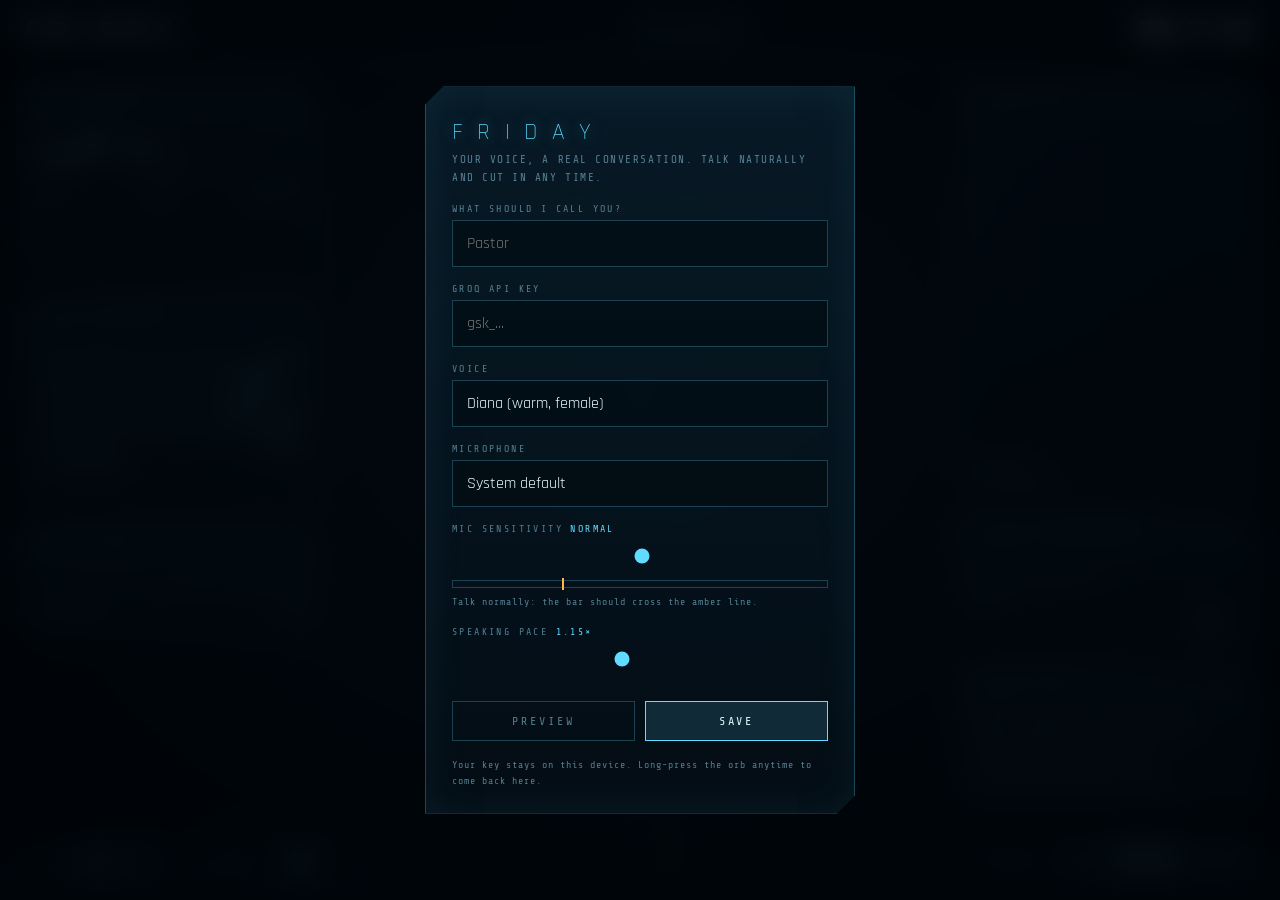
==== commit 5bb87f74: "FRIDAY update index.html" ====
--- a/friday/index.html
+++ b/friday/index.html
@@ -146,7 +146,7 @@
 <canvas id="orb"></canvas>
 <div class="scan"></div><div class="vig"></div>
 <header id="top">
-  <div class="logo"><div class="lt">F.R.I.D.A.Y.</div><div class="ls">Personal intelligence · v3.2</div></div>
+  <div class="logo"><div class="lt">F.R.I.D.A.Y.</div><div class="ls">Personal intelligence · v3.3</div></div>
   <div class="pill"><i></i><span id="status">Standby</span></div>
   <div class="clk"><div id="h-clock">--:--:--</div><div id="h-date">--</div></div>
 </header>
@@ -211,7 +211,7 @@
     <option value="austin">Austin (upbeat, male)</option>
   </select>
   <label>Microphone</label>
-  <select id="f-mic"><option value="">System default</option></select>
+  <select id="f-mic"><option value="">System default (follows your device)</option></select>
   <label>Mic sensitivity <span id="f-sens-v" style="color:var(--c)"></span></label>
   <input id="f-sens" type="range" min="1" max="5" step="1" style="padding:0;height:28px;border:0;background:transparent;accent-color:#5fdcff">
   <div style="position:relative;height:8px;border:1px solid rgba(95,220,255,.25);margin-top:4px"><div id="f-meter" style="position:absolute;left:0;top:0;bottom:0;width:0;background:linear-gradient(90deg,#5fdcff,#9ff0ff);transition:width .08s"></div><div id="f-thr" style="position:absolute;top:-3px;bottom:-3px;width:2px;background:#ffb547"></div></div>
@@ -236,7 +236,7 @@
   get(k, d){ try{ const v = localStorage.getItem("friday."+k); return v===null? d : JSON.parse(v);}catch(e){return d;} },
   set(k, v){ localStorage.setItem("friday."+k, JSON.stringify(v)); }
 };
-let cfg = store.get("cfg", {name:"", key:"", voice:"diana"}); if (!cfg.pace) cfg.pace = 1.15; if (!cfg.speed) cfg.speed = "balanced"; if (!cfg.sens || (cfg.sens === 4 && !cfg.nz)) { cfg.sens = 3; cfg.nz = 1; }
+let cfg = store.get("cfg", {name:"", key:"", voice:"diana"}); if (!cfg.pace) cfg.pace = 1.15; if (!cfg.speed) cfg.speed = "balanced"; if (!cfg.sysmic){ delete cfg.mic; cfg.sysmic = 1; } if (!cfg.sens || (cfg.sens === 4 && !cfg.nz)) { cfg.sens = 3; cfg.nz = 1; }
 let history = store.get("history", []);       // [{role, content}]
 let notes = store.get("notes", []);
 let reminders = store.get("reminders", []);   // [{id, at, text, done}]
@@ -253,7 +253,7 @@
 };
 
 // ---------- audio core ----------
-let vadAn, vadBins, micAnalyser, ctx, micStream, micLevel = 0, outAnalyser, outGain, procNode;
+let micNodes = null, vadAn, vadBins, micAnalyser, ctx, micStream, micLevel = 0, outAnalyser, outGain, procNode;
 const FRAME = 2048;
 let frameMs = 46;
 
@@ -263,6 +263,8 @@
     outGain = ctx.createGain(); outAnalyser = ctx.createAnalyser(); outAnalyser.fftSize = 256; outAnalyser.smoothingTimeConstant = 0.7;
     outGain.connect(outAnalyser); outAnalyser.connect(ctx.destination);
   }
+  try { if (navigator.audioSession) navigator.audioSession.type = "play-and-record"; } catch(e){}
+  if (!ctx.onstatechange) ctx.onstatechange = () => { if (ctx.state !== "running" && ui.state !== "asleep") ctx.resume().catch(()=>{}); };
   if (ctx.state !== "running") await ctx.resume();
   if (!micStream || micStream.getAudioTracks().every(t=>t.readyState==="ended")){
     // One stream for the whole session: never torn down, so the browser has no reason to ask again.
@@ -270,6 +272,8 @@
     if (cfg.mic) ac.deviceId = {exact: cfg.mic};
     try { micStream = await navigator.mediaDevices.getUserMedia({audio:ac}); }
     catch(e){ if (cfg.mic){ delete ac.deviceId; micStream = await navigator.mediaDevices.getUserMedia({audio:ac}); } else throw e; }
+    micStream.getAudioTracks().forEach(t => t.onended = () => restartMic());
+    if (micNodes) micNodes.forEach(n => { try{ n.disconnect(); }catch(e){} });
     const src0 = ctx.createMediaStreamSource(micStream);
     // voice band only: cut rumble (fans, HVAC, traffic) below 110 Hz and hiss above 5.5 kHz
     const hp = ctx.createBiquadFilter(); hp.type = "highpass"; hp.frequency.value = 110; hp.Q.value = 0.7;
@@ -282,8 +286,19 @@
     src.connect(procNode); procNode.connect(mute); micAnalyser = ctx.createAnalyser(); micAnalyser.fftSize = 256; micAnalyser.smoothingTimeConstant = 0.7; src.connect(micAnalyser); mute.connect(ctx.destination);
     frameMs = FRAME / ctx.sampleRate * 1000;
     procNode.onaudioprocess = e => vad.frame(new Float32Array(e.inputBuffer.getChannelData(0)));
+    micNodes = [src0, hp, hp2, lp, src, procNode, mute, micAnalyser, vadAn];
   }
 }
+// Follow the system: when AirPods or another device connects or disconnects, re-open the mic on whatever the system now uses
+let restarting = false;
+async function restartMic(){ if (restarting) return; restarting = true;
+  try { if (micStream) micStream.getTracks().forEach(t => { t.onended = null; t.stop(); }); micStream = null; vad.rec = null; vad.hist = [];
+    await new Promise(r => setTimeout(r, 400)); await initAudio(); } catch(e){ console.warn(e); } restarting = false; }
+if (navigator.mediaDevices && navigator.mediaDevices.addEventListener) navigator.mediaDevices.addEventListener("devicechange", () => {
+  if (typeof listMics === "function") listMics();
+  if (ctx) ctx.resume().catch(()=>{});
+  if (ctx && !cfg.mic) restartMic();
+});
 
 // ---------- voice activity detection + barge-in ----------
 const vad = {
@@ -452,12 +467,18 @@
     this.play(buf, 0, item);
   },
   play(buf, offset, item){
+    if (ctx.state !== "running") ctx.resume().catch(()=>{});
+    clearTimeout(this.wd);
+    // watchdog: if the output device vanished mid-sentence, never hang silently
+    this.wd = setTimeout(() => { if (this.cur && this.cur.buf === buf){ const c = this.cur; if (ctx.state !== "running"){ ui.notice("Audio output dropped — reconnecting speakers…", 3000); ctx.resume().catch(()=>{}); } try{ c.src.onended = null; c.src.stop(); }catch(e){} this.spokenText += item.text + " "; this.cur = null; this.next(); } }, (buf.duration - offset) * 1000 + 1500);
     const src = ctx.createBufferSource(); src.buffer = buf; src.connect(outGain);
     this.cur = {src, buf, item}; this.curStart = ctx.currentTime - offset;
     src.onended = () => { if (this.cur && this.cur.src === src){ this.spokenText += item.text + " "; this.cur = null; this.next(); } };
     src.start(0, offset);
+    if (ctx.state !== "running") setTimeout(() => { if (ctx.state !== "running" && this.cur && this.cur.src === src){ try{ src.onended = null; src.stop(); }catch(e){} htmlFallback(buf, offset); } }, 600);
   },
   pause(){
+    clearTimeout(this.wd);
     if (this.cur){ const c = this.cur; this.cur = null; this.paused = {buf:c.buf, item:c.item, offset: ctx.currentTime - this.curStart}; try{ c.src.onended=null; c.src.stop(); }catch(e){} }
     else this.paused = this.paused || {buf:null};
     speechSynthesis && speechSynthesis.cancel();
@@ -468,7 +489,7 @@
     if (p.buf){ this.playing = true; this.play(p.buf, Math.max(0, p.offset-0.25), p.item); }
     else if (this.queue.length){ this.next(); } else { this.playing = false; brain.doneSpeaking(); }
   },
-  stopAll(){ this.queue = []; this.paused = null; if (this.cur){ try{ this.cur.src.onended=null; this.cur.src.stop(); }catch(e){} } this.cur = null; this.playing = false; speechSynthesis && speechSynthesis.cancel(); },
+  stopAll(){ clearTimeout(this.wd); this.queue = []; this.paused = null; if (this.cur){ try{ this.cur.src.onended=null; this.cur.src.stop(); }catch(e){} } this.cur = null; this.playing = false; speechSynthesis && speechSynthesis.cancel(); },
   // whatever Friday actually got out loud before being cut off
   takeSpoken(){ let t = this.spokenText; if (this.paused && this.paused.item && this.paused.buf){ const frac = this.paused.offset / this.paused.buf.duration; const words = this.paused.item.text.split(" "); t += words.slice(0, Math.round(words.length*frac)).join(" "); } this.spokenText = ""; return t.trim(); },
   async backchannel(){
@@ -691,13 +712,18 @@
   $("f-extra").style.display = cfg.key ? "flex" : "none"; if (cfg.key) initAudio().then(listMics).catch(()=>{});
   $("setup").classList.add("on");
 }
-$("f-save").onclick = () => { const micChanged = cfg.mic !== $("f-mic").value; cfg = {name:$("f-name").value.trim(), key:$("f-key").value.trim(), voice:$("f-voice").value, pace:+$("f-pace").value, sens:+$("f-sens").value, mic:$("f-mic").value, nz:1, speed:cfg.speed||"balanced"}; syncQuick(); meterOn = false; if (micChanged && micStream){ micStream.getTracks().forEach(t=>t.stop()); micStream = null; initAudio().catch(()=>{}); } store.set("cfg", cfg); ttsCache.clear(); ttsBroken = false; $("setup").classList.remove("on"); if (ui.state==="asleep") wake(); };
+$("f-save").onclick = () => { const micChanged = cfg.mic !== $("f-mic").value; cfg = {name:$("f-name").value.trim(), key:$("f-key").value.trim(), voice:$("f-voice").value, pace:+$("f-pace").value, sens:+$("f-sens").value, mic:$("f-mic").value, nz:1, sysmic:1, speed:cfg.speed||"balanced"}; syncQuick(); meterOn = false; if (micChanged && micStream){ micStream.getTracks().forEach(t=>t.stop()); micStream = null; initAudio().catch(()=>{}); } store.set("cfg", cfg); ttsCache.clear(); ttsBroken = false; $("setup").classList.remove("on"); if (ui.state==="asleep") wake(); };
 $("f-pace").oninput = () => $("f-pace-v").textContent = (+$("f-pace").value).toFixed(2)+"×";
 $("f-close").onclick = () => { meterOn = false; $("setup").classList.remove("on"); };
 let meterOn = false;
 function sensLabel(){ $("f-sens-v").textContent = ["","Low","Medium","Normal","High","Max"][+$("f-sens").value]; }
 $("f-sens").oninput = () => { cfg.sens = +$("f-sens").value; sensLabel(); };
 $("f-mic").onchange = async () => { cfg.mic = $("f-mic").value; if (micStream){ micStream.getTracks().forEach(t=>t.stop()); micStream = null; } try{ await initAudio(); }catch(e){} };
+// if Web Audio can't reach the speakers, play the same clip through a normal audio element (always follows system output)
+function htmlFallback(buf, offset){ try{ const d = buf.getChannelData(0), n = d.length, ab = new ArrayBuffer(44+n*2), dv = new DataView(ab);
+  const w=(p,t)=>{for(let i=0;i<t.length;i++) dv.setUint8(p+i,t.charCodeAt(i));}; w(0,"RIFF"); dv.setUint32(4,36+n*2,true); w(8,"WAVE"); w(12,"fmt "); dv.setUint32(16,16,true); dv.setUint16(20,1,true); dv.setUint16(22,1,true); dv.setUint32(24,buf.sampleRate,true); dv.setUint32(28,buf.sampleRate*2,true); dv.setUint16(32,2,true); dv.setUint16(34,16,true); w(36,"data"); dv.setUint32(40,n*2,true);
+  for (let i=0;i<n;i++) dv.setInt16(44+i*2, Math.max(-1,Math.min(1,d[i]))*0x7fff, true);
+  const a = new Audio(URL.createObjectURL(new Blob([ab],{type:"audio/wav"}))); a.currentTime = offset||0; a.play().catch(()=>{}); }catch(e){} }
 async function listMics(){ try{ const d = await navigator.mediaDevices.enumerateDevices(); const sel = $("f-mic"); const cur = cfg.mic || "";
   sel.innerHTML = '<option value="">System default</option>' + d.filter(x=>x.kind==="audioinput" && x.deviceId!=="default").map(x=>`<option value="${x.deviceId}">${(x.label||"Microphone").replace(/</g,"")}</option>`).join(""); sel.value = cur; }catch(e){} }
 function meterLoop(){ if (!meterOn) return; const k = [0,1.6,1.3,1.0,0.75,0.55][+$("f-sens").value]; const thr = Math.max(vad.floor*3.2*k, 0.012*k);
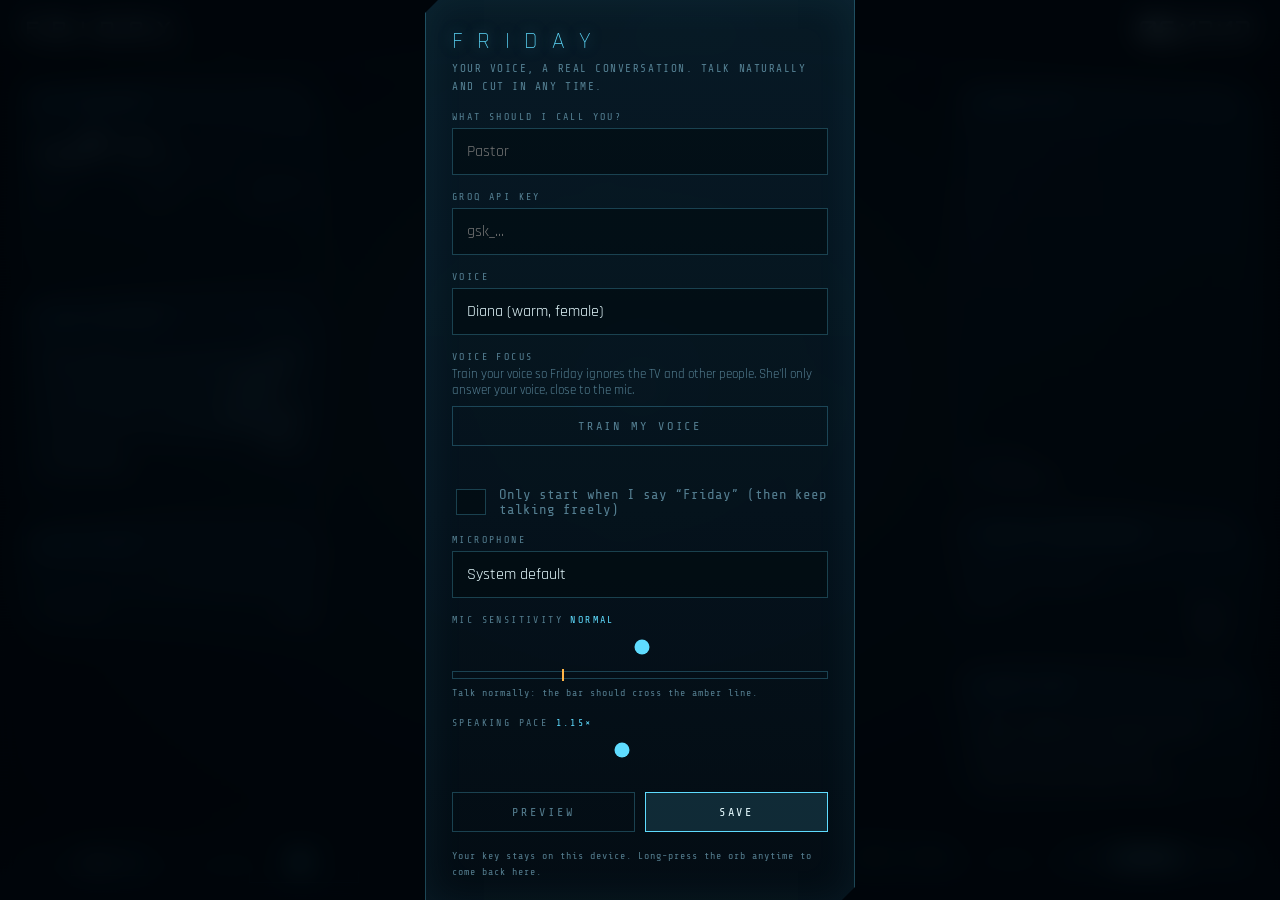
==== commit 7fbfbfc1: "FRIDAY update index.html" ====
--- a/friday/index.html
+++ b/friday/index.html
@@ -146,7 +146,7 @@
 <canvas id="orb"></canvas>
 <div class="scan"></div><div class="vig"></div>
 <header id="top">
-  <div class="logo"><div class="lt">F.R.I.D.A.Y.</div><div class="ls">Personal intelligence · v3.3</div></div>
+  <div class="logo"><div class="lt">F.R.I.D.A.Y.</div><div class="ls">Personal intelligence · v3.4</div></div>
   <div class="pill"><i></i><span id="status">Standby</span></div>
   <div class="clk"><div id="h-clock">--:--:--</div><div id="h-date">--</div></div>
 </header>
@@ -190,7 +190,7 @@
     <label>Pace <b id="d-pace">--</b><input id="q-pace" type="range" min="0.95" max="1.4" step="0.05"></label>
   </div>
   <div id="end" title="End session"></div>
-  <div class="qc" id="d-r"><span>Response</span><div class="seg" id="q-speed"><button data-v="fast">Fast</button><button data-v="balanced">Balanced</button><button data-v="patient">Patient</button></div></div>
+  <div class="qc" id="d-r"><div class="seg" id="q-focus" style="margin-right:6px"><button data-v="on">Focus</button></div><span>Response</span><div class="seg" id="q-speed"><button data-v="fast">Fast</button><button data-v="balanced">Balanced</button><button data-v="patient">Patient</button></div></div>
   <span id="d-voice" hidden></span>
 </footer>
 
@@ -210,6 +210,11 @@
     <option value="troy">Troy (easy, male)</option>
     <option value="austin">Austin (upbeat, male)</option>
   </select>
+  <label>Voice focus</label>
+  <div style="font-size:13px;color:var(--dim);margin:-2px 0 8px">Train your voice so Friday ignores the TV and other people. She'll only answer your voice, close to the mic.</div>
+  <button id="f-train" type="button" class="ghost" style="width:100%">Train my voice</button>
+  <div id="f-train-s" style="font-size:13px;color:var(--c);margin:6px 0 4px;min-height:18px"></div>
+  <label style="display:flex;align-items:center;gap:10px;text-transform:none;letter-spacing:0;font-size:14px"><input id="f-name-req" type="checkbox" style="width:auto;accent-color:#5fdcff"> Only start when I say “Friday” (then keep talking freely)</label>
   <label>Microphone</label>
   <select id="f-mic"><option value="">System default (follows your device)</option></select>
   <label>Mic sensitivity <span id="f-sens-v" style="color:var(--c)"></span></label>
@@ -236,7 +241,7 @@
   get(k, d){ try{ const v = localStorage.getItem("friday."+k); return v===null? d : JSON.parse(v);}catch(e){return d;} },
   set(k, v){ localStorage.setItem("friday."+k, JSON.stringify(v)); }
 };
-let cfg = store.get("cfg", {name:"", key:"", voice:"diana"}); if (!cfg.pace) cfg.pace = 1.15; if (!cfg.speed) cfg.speed = "balanced"; if (!cfg.sysmic){ delete cfg.mic; cfg.sysmic = 1; } if (!cfg.sens || (cfg.sens === 4 && !cfg.nz)) { cfg.sens = 3; cfg.nz = 1; }
+let cfg = store.get("cfg", {name:"", key:"", voice:"diana"}); if (!cfg.pace) cfg.pace = 1.15; if (!cfg.speed) cfg.speed = "balanced"; if (cfg.focus === undefined) cfg.focus = true; if (!cfg.sysmic){ delete cfg.mic; cfg.sysmic = 1; } if (!cfg.sens || (cfg.sens === 4 && !cfg.nz)) { cfg.sens = 3; cfg.nz = 1; }
 let history = store.get("history", []);       // [{role, content}]
 let notes = store.get("notes", []);
 let reminders = store.get("reminders", []);   // [{id, at, text, done}]
@@ -268,7 +273,7 @@
   if (ctx.state !== "running") await ctx.resume();
   if (!micStream || micStream.getAudioTracks().every(t=>t.readyState==="ended")){
     // One stream for the whole session: never torn down, so the browser has no reason to ask again.
-    const ac = {echoCancellation:true, noiseSuppression:true, autoGainControl:true, voiceIsolation:true, channelCount:1};
+    const ac = {echoCancellation:true, noiseSuppression:true, autoGainControl:!(cfg.focus && cfg.vp), voiceIsolation:true, channelCount:1};
     if (cfg.mic) ac.deviceId = {exact: cfg.mic};
     try { micStream = await navigator.mediaDevices.getUserMedia({audio:ac}); }
     catch(e){ if (cfg.mic){ delete ac.deviceId; micStream = await navigator.mediaDevices.getUserMedia({audio:ac}); } else throw e; }
@@ -309,8 +314,10 @@
     // ambient noise floor = quiet end of the last ~4 s, tracked continuously so steady noise never counts as speech
     if (!this.rec){ this.hist.push(rms); if (this.hist.length > 90) this.hist.shift();
       const so = this.hist.slice().sort((a,b)=>a-b); this.floor = Math.max(0.0015, so[Math.floor(so.length*0.3)] || 0.004); }
+    if (vprint.train){ if (this.voiceBand() && rms > Math.max(this.floor*2.5, 0.006)) vprint.add(rms, this.bands, false); return; }
     if (ui.state === "asleep") return;
     const voicy = this.voiceBand();
+    if (voicy && rms > Math.max(this.floor*2.5, 0.006)) vprint.add(rms, this.bands, !!this.rec);
     const fridayTalking = player.playing;
     const k = [0, 1.6, 1.3, 1.0, 0.75, 0.55][cfg.sens||4]; this.k = k;
     const start = fridayTalking ? Math.max(this.floor*5.5, 0.035*k) : Math.max(this.floor*3.2*k, 0.012*k);
@@ -333,7 +340,9 @@
   },
   // speech lives in 150-4000 Hz; steady hum, clatter and hiss mostly don't
   voiceBand(){ if (!vadAn) return true; vadAn.getFloatFrequencyData(vadBins); const hz = ctx.sampleRate/vadAn.fftSize; let v=0, t=0;
-    for (let i=1;i<vadBins.length;i++){ const e = Math.pow(10, vadBins[i]/10); t += e; const f = i*hz; if (f>=150 && f<=4000) v += e; }
+    const bands = this.bands || (this.bands = new Float32Array(24)); bands.fill(0);
+    for (let i=1;i<vadBins.length;i++){ const e = Math.pow(10, vadBins[i]/10); t += e; const f = i*hz; if (f>=150 && f<=4000) v += e;
+      if (f>=100 && f<6000){ const b = Math.min(23, Math.floor(24*Math.log(f/100)/Math.log(60))); bands[b] += e; } }
     return t > 0 ? v/t > 0.45 : true; },
   begin(){
     this.count = 0; this.silence = 0; this.voiced = 0; this.backchanneled = false;
@@ -345,19 +354,43 @@
   async finish(){
     const frames = this.rec; this.rec = null;
     const wasPaused = this.pausedFor; this.pausedFor = null; const voicedMs = this.voiced;
-    if (this.voiced < 200){ if (wasPaused) { player.resume(); ui.set("speaking"); } else ui.set("idle"); return; }
-    // real interruption: drop what Friday was going to say
-    if (wasPaused){ brain.interrupt(); }
-    ui.set("thinking");
-    const myTurn = ++brain.turn;
+    const prof = vprint.take();
+    const resumeIfPaused = () => { if (wasPaused && player.paused){ player.resume(); ui.set("speaking"); } else if (!player.playing) ui.set("idle"); };
+    if (this.voiced < 200){ resumeIfPaused(); return; }
+    // voice focus: is this the trained voice, close to the mic?
+    const vm = vprint.match(prof); if (vm) showMatch(vm);
+    if (vm && !vm.ok){ resumeIfPaused(); return; }
+    if (!wasPaused) ui.set("thinking");
+    const seq = ++sttSeq, turnAtStart = brain.turn;
     let text = "";
     try { text = await transcribe(frames); } catch(e){ console.warn(e); }
-    if (myTurn !== brain.turn) return;
-    if (!isRealSpeech(text, voicedMs)){ if (wasPaused) { /* nothing worth answering */ } ui.set("idle"); return; }
+    if (seq !== sttSeq) return;
+    const followUp = Date.now() - lastExchange < 15000;
+    const named = /\b(hey |ok |okay )?fri[\s-]?day\b/i.test(text);
+    if (!isRealSpeech(text, voicedMs) || (cfg.nameReq && !followUp && !named)){ resumeIfPaused(); return; }
+    // real interruption: drop what Friday was going to say
+    if (wasPaused || brain.busy || player.playing){ brain.interrupt(); }
+    const myTurn = ++brain.turn;
+    ui.set("thinking"); lastExchange = Date.now();
     ui.heard(text);
     brain.respond(text, myTurn);
   }
 };
+let lastExchange = 0, sttSeq = 0;
+
+// ---------- voiceprint: loudness + spectral shape of the owner's voice ----------
+const vprint = {
+  cur: {n:0, lv:[], sp:new Float32Array(24)}, train: null,
+  add(rms, bands, recording){ const c = this.train || (recording ? this.cur : null); if (!c) return;
+    c.n++; c.lv.push(20*Math.log10(rms+1e-7)); for (let i=0;i<24;i++) c.sp[i] += Math.log10(bands[i]+1e-12); },
+  take(){ const c = this.cur; this.cur = {n:0, lv:[], sp:new Float32Array(24)}; return c; },
+  summarize(c){ if (c.n < 6) return null; const lv = c.lv.slice().sort((a,b)=>a-b); const sp = Array.from(c.sp, v=>v/c.n); const m = sp.reduce((a,b)=>a+b,0)/24; const v = sp.map(x=>x-m); const nrm = Math.hypot(...v)||1;
+    return {lvl: lv[Math.floor(lv.length*0.6)], sp: v.map(x=>x/nrm)}; },
+  match(c){ if (!cfg.focus || !cfg.vp) return null; const u = this.summarize(c); if (!u) return null;
+    const sim = u.sp.reduce((a,x,i)=>a + x*cfg.vp.sp[i], 0); const near = u.lvl - cfg.vp.lvl;
+    return {sim, near, ok: sim >= 0.72 && near >= -11}; }
+};
+function showMatch(m){ const el = $("mic-name"); if (!el) return; el.textContent = `${m.ok ? "✓ You" : "✕ Ignored"} · match ${Math.round(Math.max(0,m.sim)*100)}% · ${m.near >= -6 ? "near" : m.near >= -11 ? "mid" : "far"}`; el.style.color = m.ok ? "#7dffb0" : "#ffb547"; clearTimeout(showMatch.t); showMatch.t = setTimeout(()=>{ el.style.color = ""; el.textContent = "Microphone"; }, 4000); }
 
 const NOISE = /^(\W*|you\.?|\.+|uh\.?|um\.?|hmm+\.?|mm+\.?|thanks for watching!?|subtitles by.*)$/i;
 const SHORTFAKE = /^(thank you\.?|thanks\.?|bye\.?|okay\.?|so\.?)$/i;
@@ -567,7 +600,7 @@
     }
     this.busy = false; saveHistory();
   },
-  doneSpeaking(){ if (!this.busy && !vad.rec) ui.set("idle"); },
+  doneSpeaking(){ lastExchange = Date.now(); if (!this.busy && !vad.rec) ui.set("idle"); },
   say(text, anyTurn){ const t = this.turn; player.enqueue({promise: synth(text), text, turn:t, anyTurn}); },
   async respond(userText, turn){
     this.busy = true; player.spokenText = "";
@@ -692,12 +725,13 @@
 }
 loadWeather(); setInterval(loadWeather, 15*60000);
 function hudTick(){ const d=new Date(); $("h-clock").textContent=d.toLocaleTimeString("en-US",{hour:"2-digit",minute:"2-digit",second:"2-digit",hour12:false}); $("h-date").textContent=d.toLocaleDateString("en-US",{weekday:"short",month:"short",day:"2-digit"}); $("h-voice").textContent=(cfg.voice||"--")+(ttsBroken?" ⚠":""); $("h-mem").textContent=history.length; $("h-notes").textContent=notes.length; $("h-link").textContent= ui.state==="asleep"?"Standby":"Groq LPU · online"; $("b-link").style.setProperty("--w", ui.state==="asleep"?"30%":(88+Math.random()*10)+"%"); $("d-pace").textContent=(cfg.pace||1.15).toFixed(2)+"×"; if (micStream){ const tr=micStream.getAudioTracks()[0]; if (tr) $("mic-name").textContent = tr.label || "Microphone"; } } setInterval(hudTick,1000); hudTick();
-function syncQuick(){ $("q-voice").value = cfg.voice || "diana"; $("q-pace").value = cfg.pace || 1.15; document.querySelectorAll("#q-speed button").forEach(b=>b.classList.toggle("on", b.dataset.v === (cfg.speed||"balanced"))); hudTick(); }
+function syncQuick(){ $("q-focus").querySelector("button").classList.toggle("on", !!(cfg.focus && cfg.vp)); $("q-focus").querySelector("button").textContent = cfg.vp ? "Focus" : "Focus · train"; $("q-voice").value = cfg.voice || "diana"; $("q-pace").value = cfg.pace || 1.15; document.querySelectorAll("#q-speed button").forEach(b=>b.classList.toggle("on", b.dataset.v === (cfg.speed||"balanced"))); hudTick(); }
 const stopTap = e => e.stopPropagation(); ["pointerdown","pointerup","click","touchstart"].forEach(ev => document.querySelectorAll(".qc").forEach(q => q.addEventListener(ev, stopTap)));
 $("q-voice").onchange = () => { cfg.voice = $("q-voice").value; store.set("cfg", cfg); ttsCache.clear(); ttsBroken = false; syncQuick();
   if (ui.state !== "asleep") { brain.turn++; player.stopAll(); brain.say("Voice changed. This is how I sound now.", true); } };
 $("q-pace").oninput = () => { cfg.pace = +$("q-pace").value; hudTick(); };
 $("q-pace").onchange = () => { store.set("cfg", cfg); if (ui.state !== "asleep" && !player.playing) brain.say("Pace set.", true); };
+$("q-focus").querySelector("button").onclick = () => { if (!cfg.vp){ openSetup(); $("f-train-s").textContent = "Train your voice first, then Focus stays on."; return; } cfg.focus = !cfg.focus; store.set("cfg", cfg); syncQuick(); restartMic(); };
 document.querySelectorAll("#q-speed button").forEach(b => b.onclick = () => { cfg.speed = b.dataset.v; store.set("cfg", cfg); syncQuick(); });
 syncQuick();
 
@@ -708,11 +742,11 @@
 $("end").addEventListener("click", e => { e.stopPropagation(); sleep(); });
 
 function openSetup(){
-  $("f-name").value = cfg.name || ""; $("f-key").value = cfg.key || ""; $("f-voice").value = cfg.voice || "diana"; $("f-pace").value = cfg.pace || 1.15; $("f-sens").value = cfg.sens || 4; sensLabel(); listMics(); meterOn = true; meterLoop(); $("f-pace-v").textContent = (+$("f-pace").value).toFixed(2)+"×";
+  $("f-name").value = cfg.name || ""; $("f-key").value = cfg.key || ""; $("f-voice").value = cfg.voice || "diana"; $("f-pace").value = cfg.pace || 1.15; $("f-sens").value = cfg.sens || 4; $("f-name-req").checked = !!cfg.nameReq; $("f-train-s").textContent = cfg.vp ? "Voice trained. Retrain any time." : ""; sensLabel(); listMics(); meterOn = true; meterLoop(); $("f-pace-v").textContent = (+$("f-pace").value).toFixed(2)+"×";
   $("f-extra").style.display = cfg.key ? "flex" : "none"; if (cfg.key) initAudio().then(listMics).catch(()=>{});
   $("setup").classList.add("on");
 }
-$("f-save").onclick = () => { const micChanged = cfg.mic !== $("f-mic").value; cfg = {name:$("f-name").value.trim(), key:$("f-key").value.trim(), voice:$("f-voice").value, pace:+$("f-pace").value, sens:+$("f-sens").value, mic:$("f-mic").value, nz:1, sysmic:1, speed:cfg.speed||"balanced"}; syncQuick(); meterOn = false; if (micChanged && micStream){ micStream.getTracks().forEach(t=>t.stop()); micStream = null; initAudio().catch(()=>{}); } store.set("cfg", cfg); ttsCache.clear(); ttsBroken = false; $("setup").classList.remove("on"); if (ui.state==="asleep") wake(); };
+$("f-save").onclick = () => { const micChanged = cfg.mic !== $("f-mic").value; cfg = {name:$("f-name").value.trim(), key:$("f-key").value.trim(), voice:$("f-voice").value, pace:+$("f-pace").value, sens:+$("f-sens").value, mic:$("f-mic").value, nz:1, sysmic:1, focus:cfg.focus, nameReq:$("f-name-req").checked, vp:cfg.vp, speed:cfg.speed||"balanced"}; syncQuick(); meterOn = false; if (micChanged && micStream){ micStream.getTracks().forEach(t=>t.stop()); micStream = null; initAudio().catch(()=>{}); } store.set("cfg", cfg); ttsCache.clear(); ttsBroken = false; $("setup").classList.remove("on"); if (ui.state==="asleep") wake(); };
 $("f-pace").oninput = () => $("f-pace-v").textContent = (+$("f-pace").value).toFixed(2)+"×";
 $("f-close").onclick = () => { meterOn = false; $("setup").classList.remove("on"); };
 let meterOn = false;
@@ -724,6 +758,16 @@
   const w=(p,t)=>{for(let i=0;i<t.length;i++) dv.setUint8(p+i,t.charCodeAt(i));}; w(0,"RIFF"); dv.setUint32(4,36+n*2,true); w(8,"WAVE"); w(12,"fmt "); dv.setUint32(16,16,true); dv.setUint16(20,1,true); dv.setUint16(22,1,true); dv.setUint32(24,buf.sampleRate,true); dv.setUint32(28,buf.sampleRate*2,true); dv.setUint16(32,2,true); dv.setUint16(34,16,true); w(36,"data"); dv.setUint32(40,n*2,true);
   for (let i=0;i<n;i++) dv.setInt16(44+i*2, Math.max(-1,Math.min(1,d[i]))*0x7fff, true);
   const a = new Audio(URL.createObjectURL(new Blob([ab],{type:"audio/wav"}))); a.currentTime = offset||0; a.play().catch(()=>{}); }catch(e){} }
+$("f-train").onclick = async () => {
+  try { await initAudio(); } catch(e){ $("f-train-s").textContent = "Mic not available."; return; }
+  const st = $("f-train-s"); vprint.train = {n:0, lv:[], sp:new Float32Array(24)}; const saved = ui.state; ui.state = "asleep";
+  st.textContent = "Read aloud, in your normal voice: “Friday, this is my voice. Only answer me, not the TV or anyone else in the room.”";
+  let left = 8; $("f-train").textContent = "Listening… 8"; const iv = setInterval(()=>{ left--; $("f-train").textContent = left > 0 ? "Listening… "+left : "Train my voice"; }, 1000);
+  await new Promise(r=>setTimeout(r, 8000)); clearInterval(iv); ui.state = saved;
+  const p = vprint.summarize(vprint.train); vprint.train = null;
+  if (!p || p < 0){ st.textContent = "I didn't hear enough. Try again a little closer to the mic."; return; }
+  cfg.vp = p; cfg.focus = true; store.set("cfg", cfg); syncQuick(); st.textContent = "Got it. Friday now focuses on your voice."; restartMic();
+};
 async function listMics(){ try{ const d = await navigator.mediaDevices.enumerateDevices(); const sel = $("f-mic"); const cur = cfg.mic || "";
   sel.innerHTML = '<option value="">System default</option>' + d.filter(x=>x.kind==="audioinput" && x.deviceId!=="default").map(x=>`<option value="${x.deviceId}">${(x.label||"Microphone").replace(/</g,"")}</option>`).join(""); sel.value = cur; }catch(e){} }
 function meterLoop(){ if (!meterOn) return; const k = [0,1.6,1.3,1.0,0.75,0.55][+$("f-sens").value]; const thr = Math.max(vad.floor*3.2*k, 0.012*k);
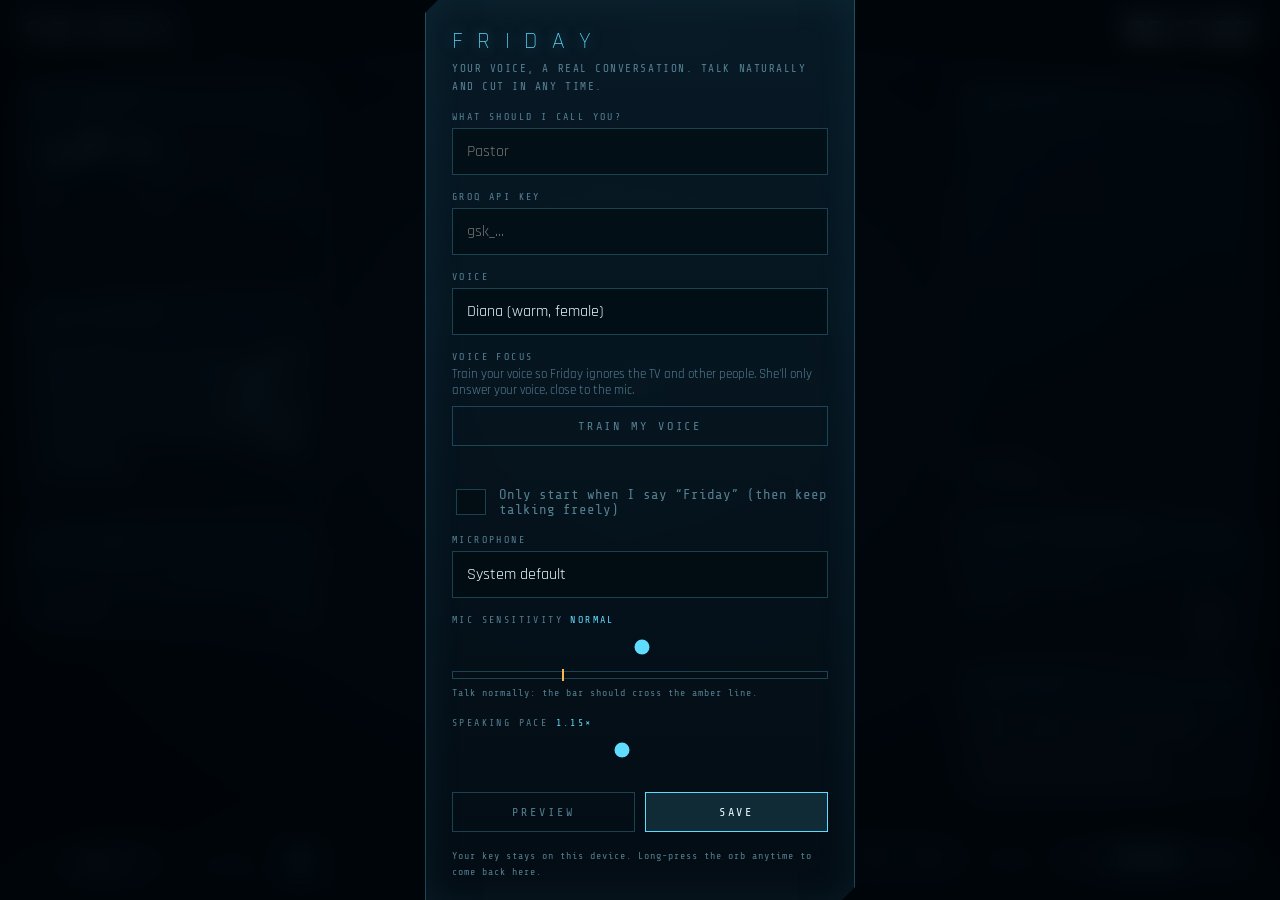
==== commit 680ce244: "FRIDAY update index.html" ====
--- a/friday/index.html
+++ b/friday/index.html
@@ -146,7 +146,7 @@
 <canvas id="orb"></canvas>
 <div class="scan"></div><div class="vig"></div>
 <header id="top">
-  <div class="logo"><div class="lt">F.R.I.D.A.Y.</div><div class="ls">Personal intelligence · v3.4</div></div>
+  <div class="logo"><div class="lt">F.R.I.D.A.Y.</div><div class="ls">Personal intelligence · v3.5</div></div>
   <div class="pill"><i></i><span id="status">Standby</span></div>
   <div class="clk"><div id="h-clock">--:--:--</div><div id="h-date">--</div></div>
 </header>
@@ -268,7 +268,6 @@
     outGain = ctx.createGain(); outAnalyser = ctx.createAnalyser(); outAnalyser.fftSize = 256; outAnalyser.smoothingTimeConstant = 0.7;
     outGain.connect(outAnalyser); outAnalyser.connect(ctx.destination);
   }
-  try { if (navigator.audioSession) navigator.audioSession.type = "play-and-record"; } catch(e){}
   if (!ctx.onstatechange) ctx.onstatechange = () => { if (ctx.state !== "running" && ui.state !== "asleep") ctx.resume().catch(()=>{}); };
   if (ctx.state !== "running") await ctx.resume();
   if (!micStream || micStream.getAudioTracks().every(t=>t.readyState==="ended")){
@@ -427,12 +426,16 @@
 let ttsBroken = false;
 const ttsCache = new Map();
 async function synth(text, signal){
-  if (ttsBroken) return null;
+  if (ttsBroken || Date.now() < ttsLimitedUntil) return null;
   if (ttsCache.has(text+cfg.voice)) return ttsCache.get(text+cfg.voice);
   const r = await fetch(API + "/audio/speech", {method:"POST", signal, headers:{Authorization:"Bearer "+cfg.key, "Content-Type":"application/json"},
     body: JSON.stringify({model:TTS, voice:cfg.voice, input:text.slice(0,200), response_format:"wav"})});
   if (!r.ok){
     const body = await r.text();
+    if (r.status === 429){ const m = body.match(/try again in (?:(\d+)h)?(?:(\d+)m)?(?:([\d.]+)s)?/); const wait = m ? ((+m[1]||0)*3600 + (+m[2]||0)*60 + (+m[3]||0)) : 600;
+      ttsLimitedUntil = Date.now() + Math.max(30, wait)*1000;
+      if (!ttsLimitWarned){ ttsLimitWarned = true; ui.notice(/per day|TPD/i.test(body) ? "Groq's free daily limit for Friday's natural voice is used up. Using a backup voice until it resets." : "Friday's natural voice is busy. Using a backup voice for a moment.", 7000); }
+      return null; }
     if (body.includes("terms")){ ttsBroken = true;
       ui.notice('Friday\'s natural voice needs one click: <a href="https://console.groq.com/playground?model=canopylabs%2Forpheus-v1-english" target="_blank">accept the Orpheus terms on Groq</a>, then reload.'); }
     throw new Error("tts " + r.status + " " + body);
@@ -530,7 +533,16 @@
       const s = ctx.createBufferSource(), g = ctx.createGain(); g.gain.value = 0.55; s.buffer = b; s.connect(g); g.connect(outGain); s.start(); }catch(e){}
   }
 };
-function speakFallback(text){ return new Promise(res => setTimeout(res, Math.min(9000, 600 + text.length*55))); }
+// Backup voice: the device's best natural voice (Premium/Enhanced/Siri on Apple, Google/Natural on Chrome), used only when Groq's voice is unavailable
+function backupVoice(){ const vs = (window.speechSynthesis && speechSynthesis.getVoices()) || []; const en = vs.filter(v => /^en(-|_)?(US|GB|AU)?/i.test(v.lang));
+  const male = ["daniel","troy","austin"].includes(cfg.voice);
+  const score = v => (/premium/i.test(v.name)?60:0) + (/enhanced|siri|natural|neural/i.test(v.name)?40:0) + (/google us english/i.test(v.name)?30:0) + (/en-US/i.test(v.lang)?10:0) + (male ? (/evan|aaron|nathan|tom|alex|daniel|arthur|guy|male/i.test(v.name)?15:0) : (/ava|zoe|samantha|allison|susan|joelle|jenny|aria|female/i.test(v.name)?15:0)) - (/compact|eloquence|novelty|bells|boing|bubbles|cellos|whisper|zarvox|trinoids|bad news|good news|jester|organ|superstar|wobble|albert|fred|junior|kathy|ralph/i.test(v.name)?100:0);
+  return en.sort((a,b)=>score(b)-score(a))[0] || null; }
+if (window.speechSynthesis) speechSynthesis.onvoiceschanged = () => backupVoice();
+function speakFallback(text){ return new Promise(res => { if (!window.speechSynthesis){ return setTimeout(res, Math.min(9000, 600 + text.length*55)); }
+  const u = new SpeechSynthesisUtterance(text); const v = backupVoice(); if (v) u.voice = v; u.rate = Math.min(1.25, 0.95 + ((cfg.pace||1.15)-1)*0.8); u.pitch = 1;
+  const done = () => { clearTimeout(t); res(); }; const t = setTimeout(done, 1500 + text.length*90); u.onend = done; u.onerror = done; speechSynthesis.speak(u); }); }
+let ttsLimitedUntil = 0, ttsLimitWarned = false;
 
 // ---------- the brain ----------
 function systemPrompt(){
